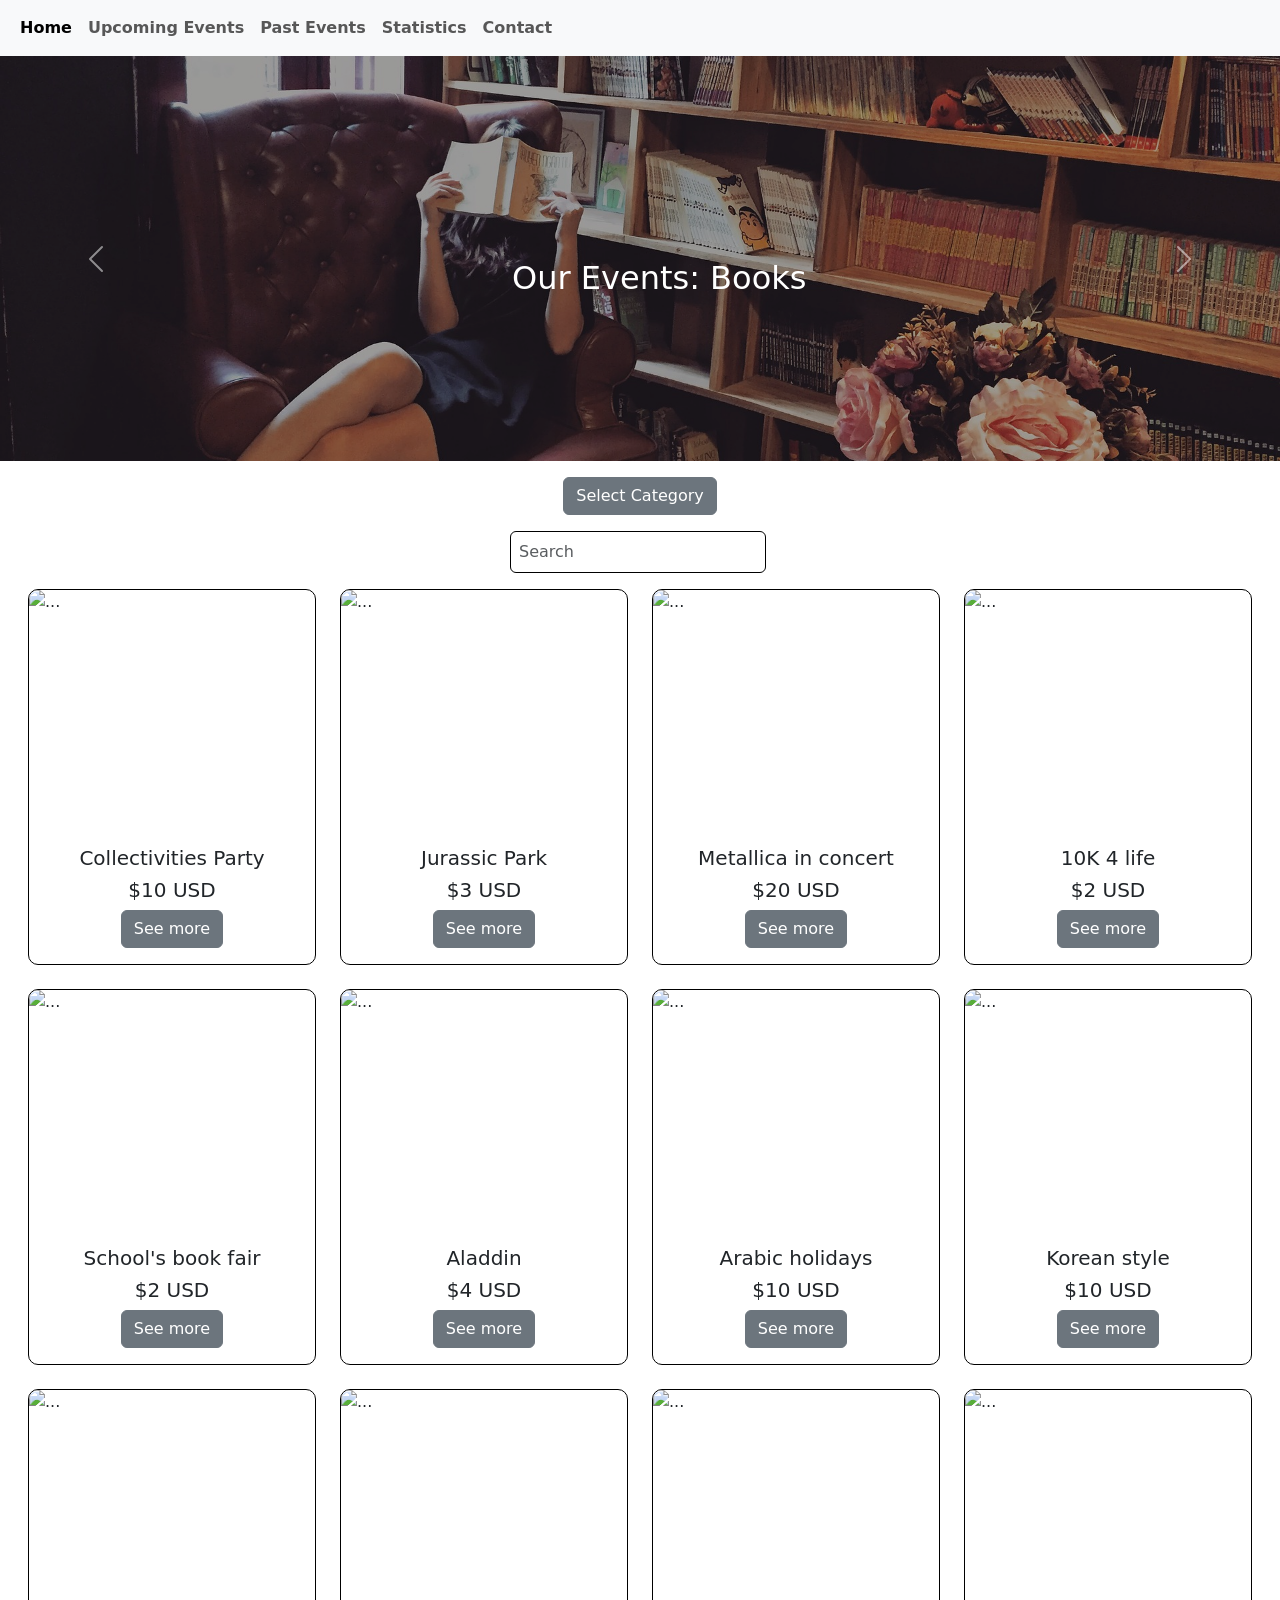
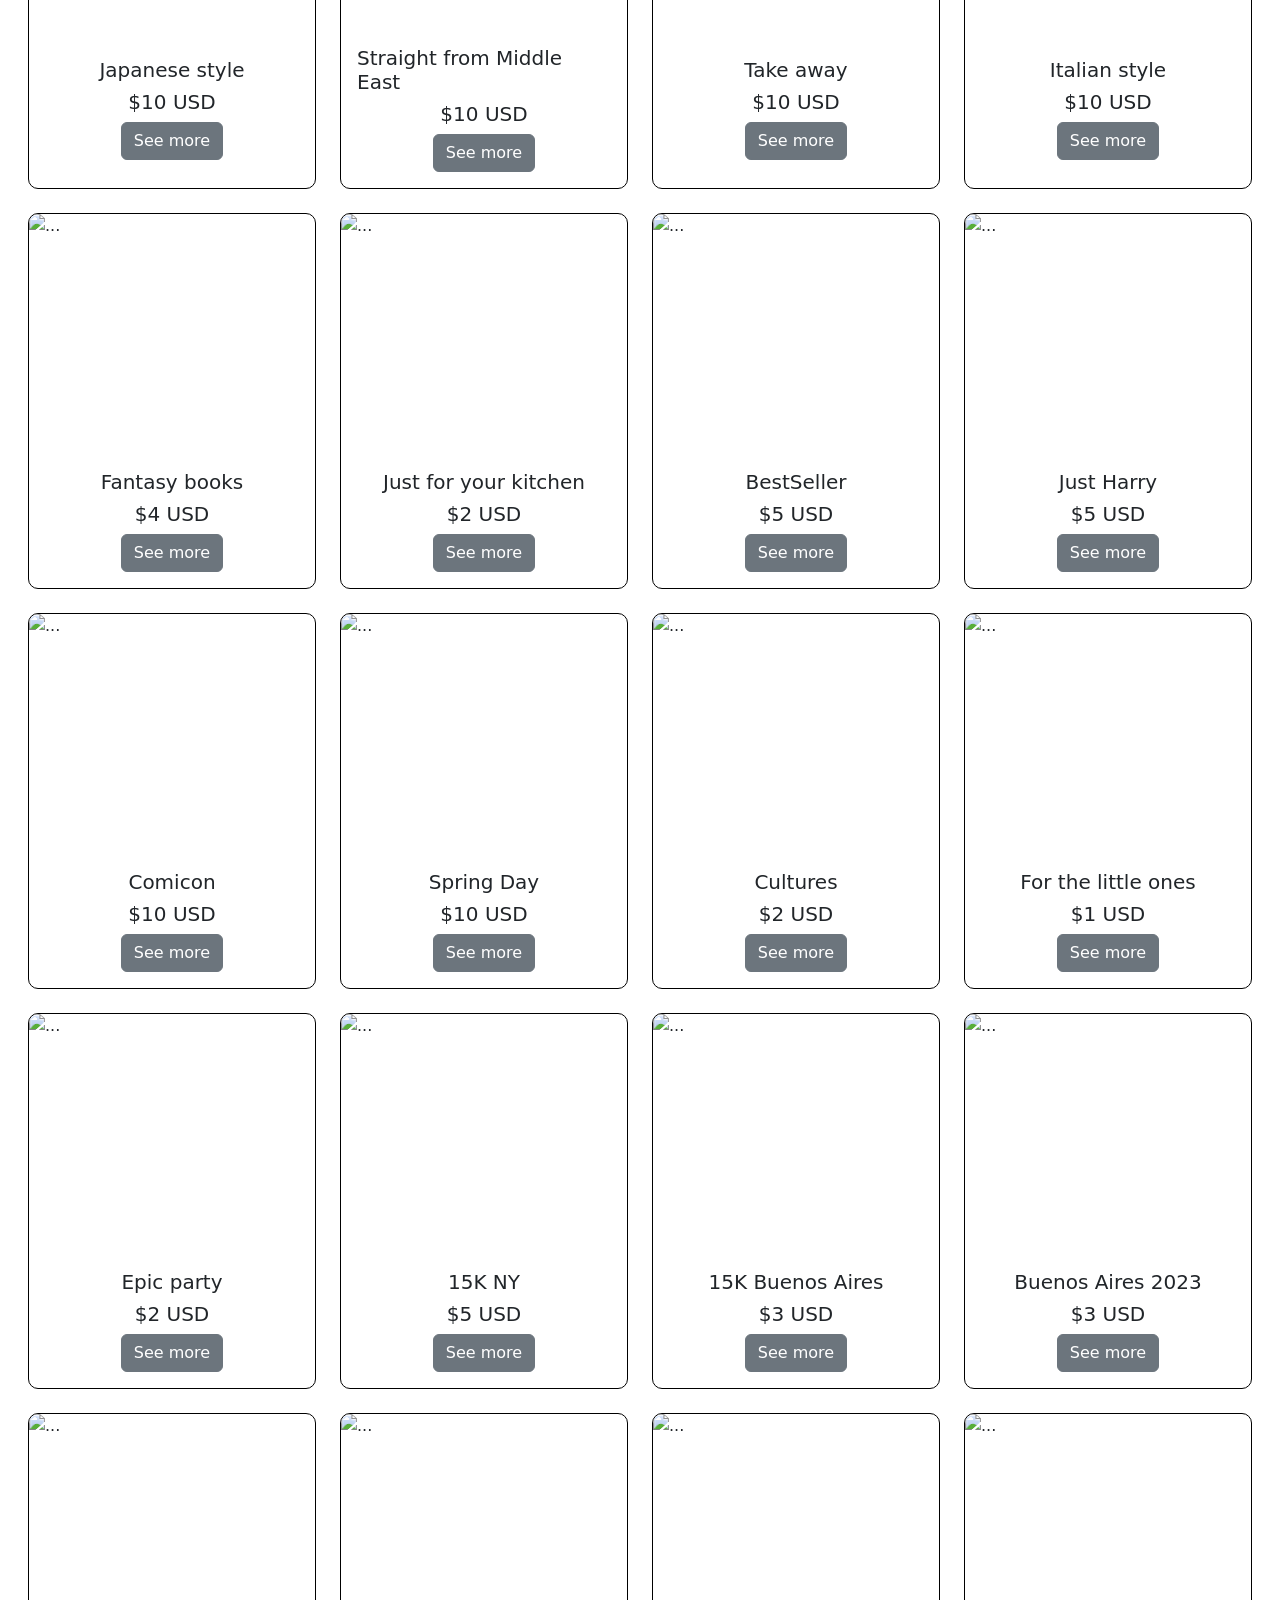
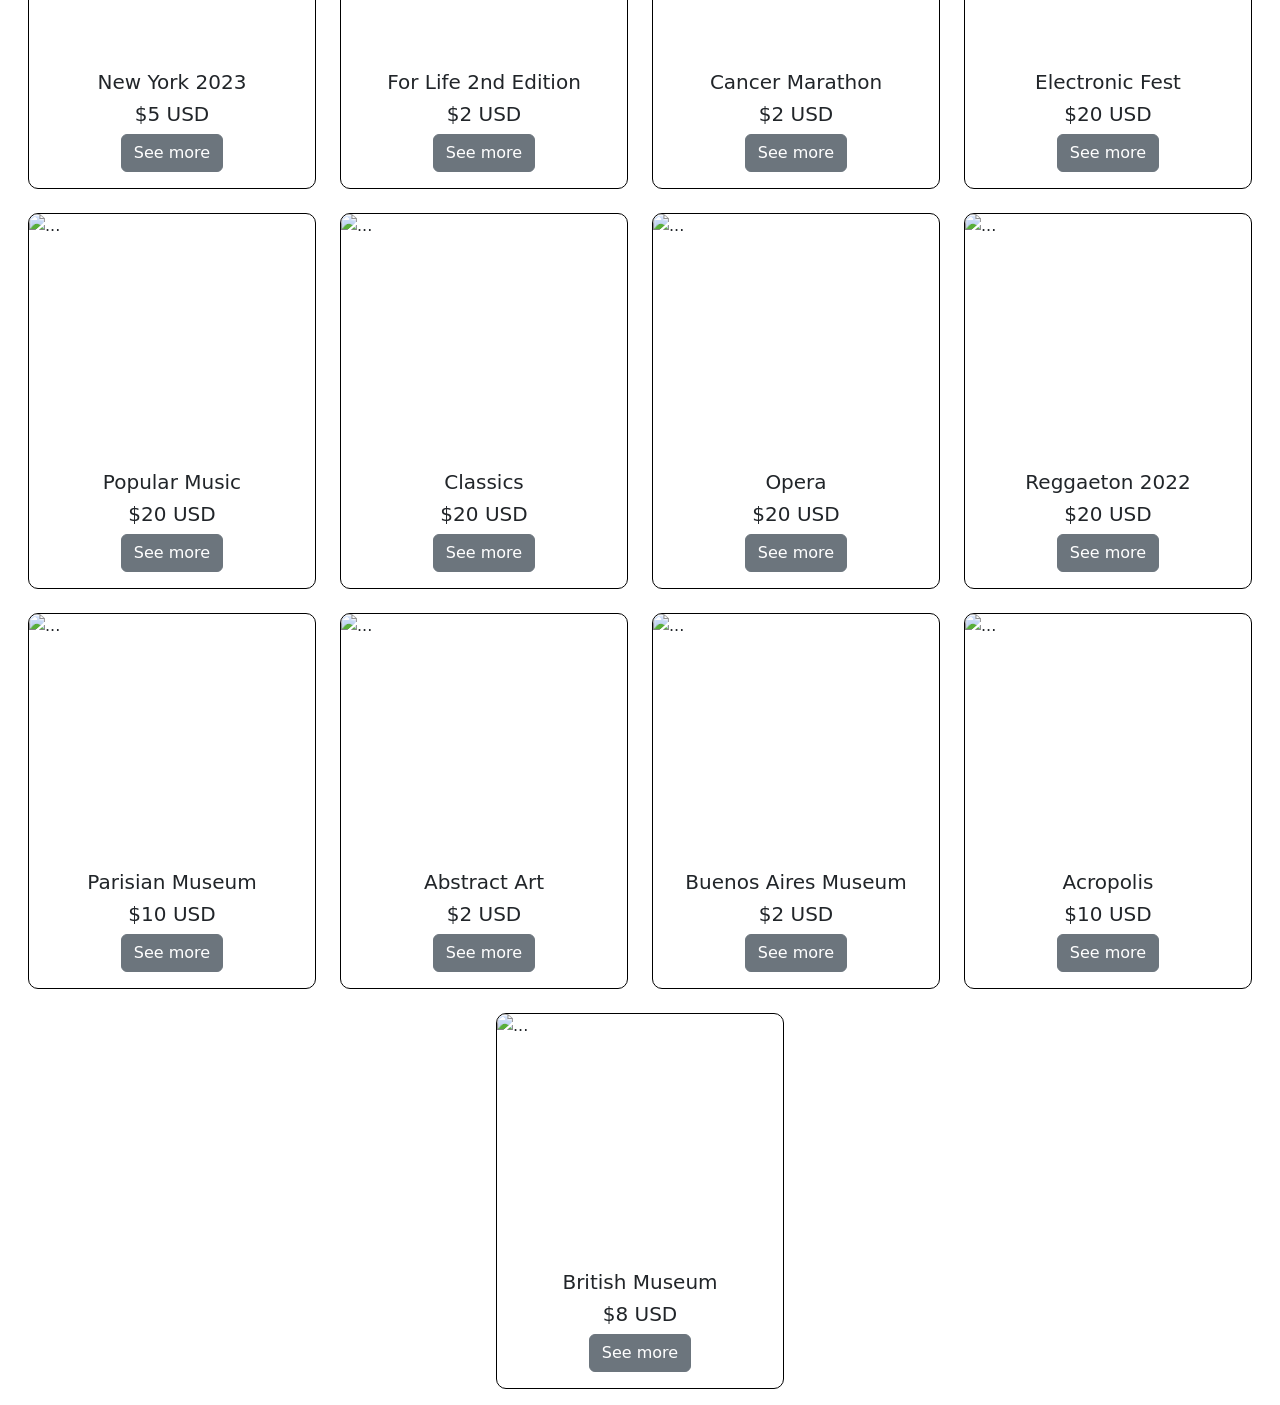
==== index.html @ 4e8b4e69 "amazing nuevo" ====
<!DOCTYPE html>
<html lang="en">
  <head>
    <meta charset="UTF-8" />
    <meta http-equiv="X-UA-Compatible" content="IE=edge" />
    <meta name="viewport" content="width=device-width, initial-scale=1.0" />
    <link
      href="https://cdn.jsdelivr.net/npm/bootstrap@5.3.2/dist/css/bootstrap.min.css"
      rel="stylesheet"
      integrity="sha384-T3c6CoIi6uLrA9TneNEoa7RxnatzjcDSCmG1MXxSR1GAsXEV/Dwwykc2MPK8M2HN"
      crossorigin="anonymous"
    />
    <link rel="shortcut icon" href="./assets/logo.png" type="image/x-icon" />
    <link rel="stylesheet" href="./style.css" />
    <title>Amazing Events</title>
  </head>
  <body>
    <nav class="navbar navbar-expand-lg bg-light">
      <div class="container-fluid">
        <button
          class="navbar-toggler"
          type="button"
          data-bs-toggle="collapse"
          data-bs-target="#navbarNav"
          aria-controls="navbarNav"
          aria-expanded="false"
          aria-label="Toggle navigation"
        >
          <span class="navbar-toggler-icon"></span>
        </button>
        <div class="collapse navbar-collapse" id="navbarNav">
          <ul class="navbar-nav">
            <li class="nav-item">
              <a class="nav-link active fw-bold" aria-current="page" href="#"
                >Home</a
              >
            </li>
            <li class="nav-item">
              <a class="nav-link fw-bold" href="./pages/uncomingEvents.html"
                >Upcoming Events</a
              >
            </li>
            <li class="nav-item">
              <a class="nav-link fw-bold" href="./pages/pastEvents.html"
                >Past Events</a
              >
            </li>
            <li class="nav-item">
              <a class="nav-link fw-bold" href="./pages/stats.html"
                >Statistics</a
              >
            </li>
            <li class="nav-item">
              <a class="nav-link fw-bold" href="./pages/contact.html"
                >Contact</a
              >
            </li>
          </ul>
        </div>
      </div>
    </nav>
    <header>
      <div
        id="carouselExampleInterval"
        class="carousel slide"
        data-bs-ride="carousel"
      >
        <div class="carousel-inner">
          <div class="carousel-item w-100 active" data-bs-interval="3000">
            <h2>Our Events: Books</h2>
            <img src="./assets/books.jpg" class="d-flex w-100" alt="..." />
          </div>
          <div class="carousel-item w-100" data-bs-interval="3000 ">
            <h2>Our Events: Cinemas</h2>
            <img
              src="./assets/cinema.jpg"
              class="d-flex w-100 h-30"
              alt="..."
            />
          </div>
          <div class="carousel-item w-100" data-bs-interval="3000 ">
            <h2>Our Events: Concerts</h2>
            <img src="./assets/concert.jpg" class="d-flex w-100" alt="..." />
          </div>
          <div class="carousel-item w-100" data-bs-interval="3000 ">
            <h2>Our Events: Foods</h2>
            <img src="./assets/food.jpg" class="d-flex w-100" alt="..." />
          </div>
          <div class="carousel-item w-100" data-bs-interval="3000 ">
            <h2>Our Events: Museums</h2>
            <img src="./assets/museum.jpg" class="d-flex w-100" alt="..." />
          </div>
          <div class="carousel-item w-100" data-bs-interval="3000 ">
            <h2>Our Events: Parties</h2>
            <img src="./assets/party.jpg" class="d-flex w-100" alt="..." />
          </div>
          <div class="carousel-item w-100" data-bs-interval="3000 ">
            <h2>Our Events: Racing</h2>
            <img src="./assets/race.jpg" class="d-flex w-100" alt="..." />
          </div>
        </div>
        <button
          class="carousel-control-prev"
          type="button"
          data-bs-target="#carouselExampleInterval"
          data-bs-slide="prev"
        >
          <span class="carousel-control-prev-icon" aria-hidden="true"></span>
          <span class="visually-hidden">Previous</span>
        </button>
        <button
          class="carousel-control-next"
          type="button"
          data-bs-target="#carouselExampleInterval"
          data-bs-slide="next"
        >
          <span class="carousel-control-next-icon" aria-hidden="true"></span>
          <span class="visually-hidden">Next</span>
        </button>
      </div>
    </header>
    <div id="checksInputs" class="d-flex justify-content-center p-3">
      <!-- Button trigger modal -->
      <button
        id="categories"
        type="button"
        class="btn btn-secondary"
        data-bs-toggle="modal"
        data-bs-target="#staticBackdrop"
      >
        Select Category
      </button>

      <!-- Modal -->
    </div>

    <div class="checksFather">
      <div
        class="d-flex justify-content-center align-itmes-center"
        role="search"
      >
        <input
          class="form-control me-1 p-2"
          id="searchInput"
          type="search"
          placeholder="Search"
        />
        <div
          class="modal fade"
          id="staticBackdrop"
          data-bs-backdrop="static"
          data-bs-keyboard="false"
          tabindex="-1"
          aria-labelledby="staticBackdropLabel"
          aria-hidden="true"
        >
          <div class="modal-dialog">
            <div class="modal-content">
              <div class="modal-header">
                <h1 class="modal-title fs-3" id="staticBackdropLabel">
                  Category
                </h1>
              </div>
              <div class="modal-body d-flex flex-wrap" id="modal-body"></div>
              <div class="modal-footer">
                <button
                  type="button"
                  class="btn btn-secondary"
                  data-bs-dismiss="modal"
                >
                  Cerrar
                </button>
              </div>
            </div>
          </div>
        </div>
      </div>
    </div>
    <div
      id="cards"
      class="m-3 d-flex flex-wrap justify-content-center gap-4"
    ></div>

    <button
      type="button"
      class="btn btn-secondary btn-fixed"
      onclick="topFunction()"
      id="myBtn"
    >
      Up
    </button>

    <script
      src="https://cdn.jsdelivr.net/npm/bootstrap@5.3.2/dist/js/bootstrap.bundle.min.js"
      integrity="sha384-C6RzsynM9kWDrMNeT87bh95OGNyZPhcTNXj1NW7RuBCsyN/o0jlpcV8Qyq46cDfL"
      crossorigin="anonymous"
    ></script>
    <script src="./dataNew.js"></script>
    <script src="./index.js"></script>
  </body>
</html>
---- style.css ----
header {
  height: 45vh;
  display: flex;
  justify-content: center;
  align-items: center;
}

main {
  min-height: 30vh;
}
.form-control {
  border: 1px solid black;
}
.card {
  border-radius: 10px;
  border: 1px solid black;
  transition: all 0.5s ease;
}

.card:hover {
  transform: rotate(1.5deg);
  background-color: rgb(0, 0, 0);
  color: white;
}
.card-detail {
  min-height: 80vh;
  border-radius: 10px;
  border: 1px solid black;
  transition: all 0.5s ease;
}
.card-detail:hover {
  background-color: rgb(244, 244, 244);
  color: black;
}
.contact {
  min-height: 50vh;
  min-width: 50%;
}
.btn:hover {
  background-color: white;
  color: black;
}

.card-img-top {
  width: 100%;
  height: 15rem;
  object-fit: cover;
  border-radius: 10px;
}
.form-control {
  width: 20%;
}

.material-checkbox {
  padding: 0.5rem;
}

.btn-fixed {
  position: fixed;
  bottom: 10px;
  left: 10px;
}

.carousel-item img {
  height: 45vh;
  object-fit: cover !important;
  filter: brightness(65%);
}

#carouselExampleInterval {
  width: 100% !important;
}

.carousel-item {
  position: relative;
}
.carousel-item h2 {
  position: absolute;
  top: 50%;
  left: 40%;
  z-index: 3;
  color: white;
  text-align: center;
}
.sectiondelstats {
  display: flex;
  justify-content: center;
}

table {
  margin-top: 1.5rem;
  border: 1px solid black !important;
  border-radius: 10px;
}
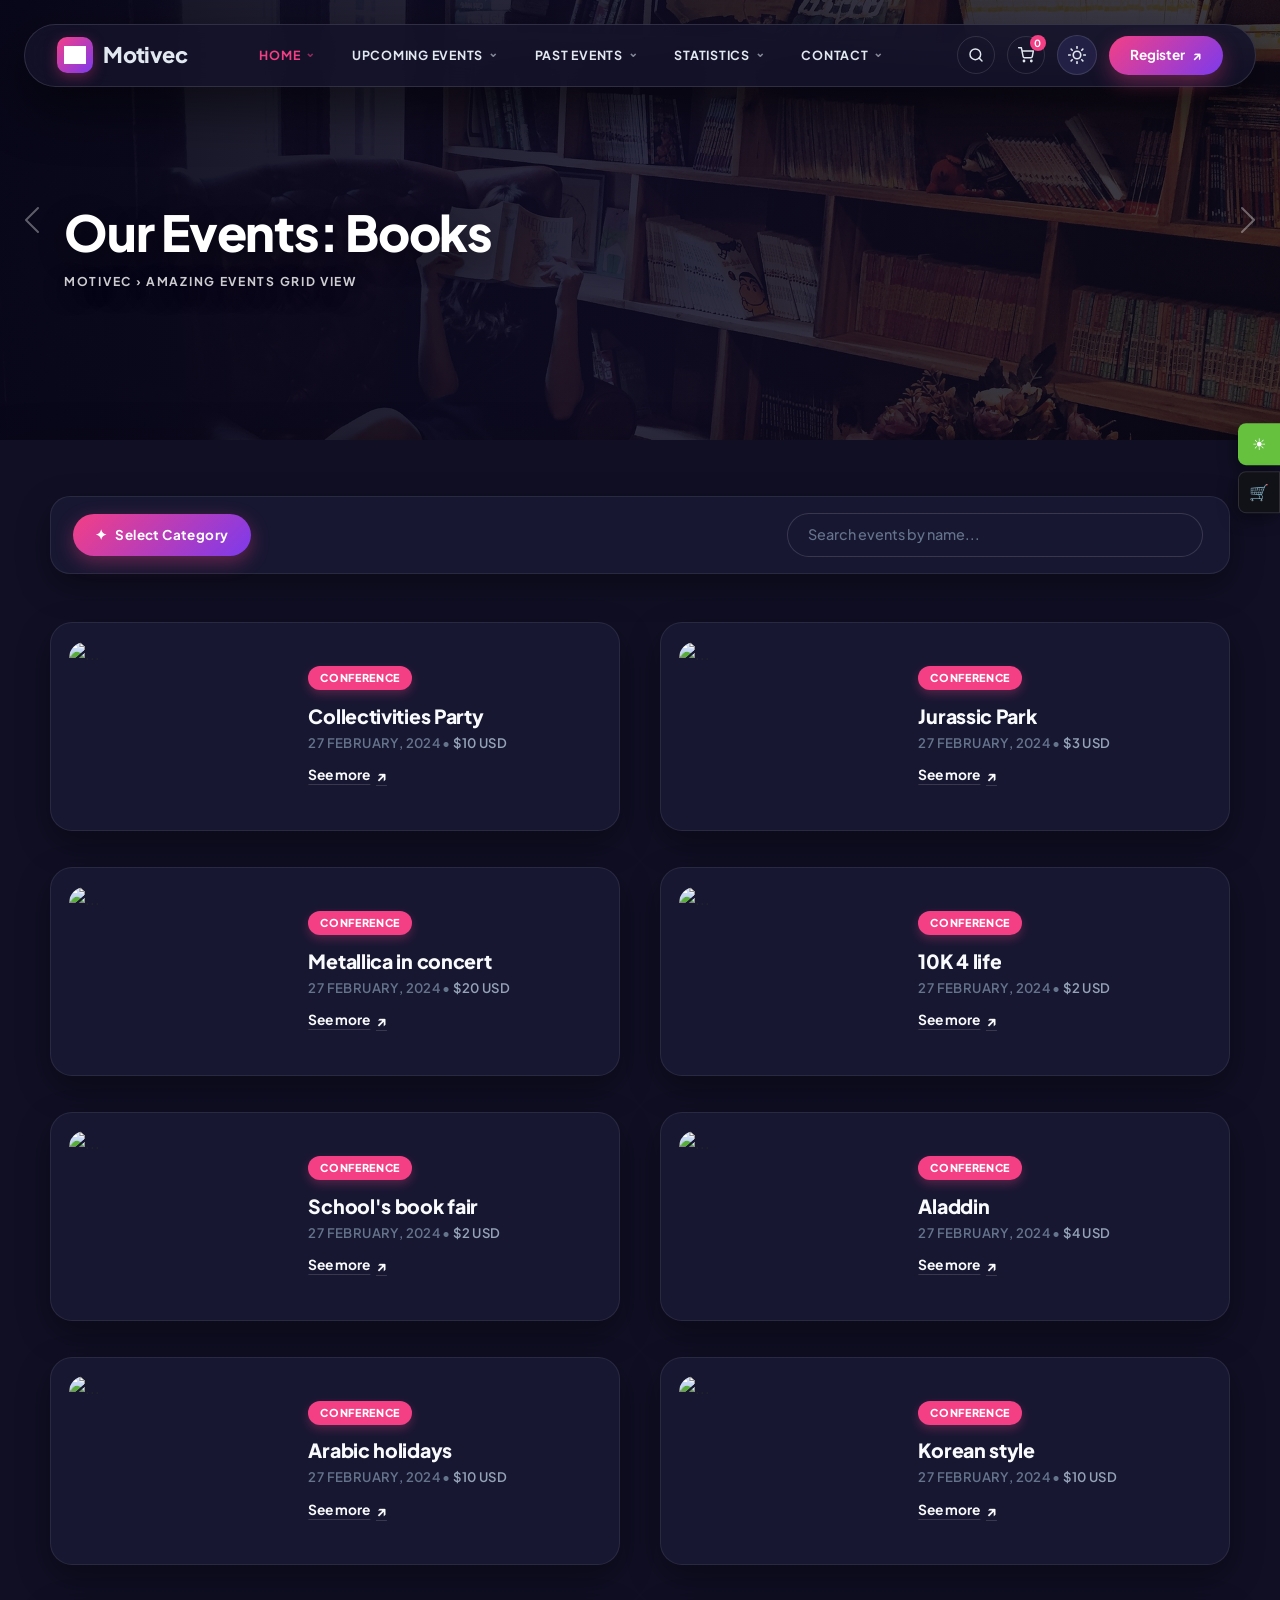
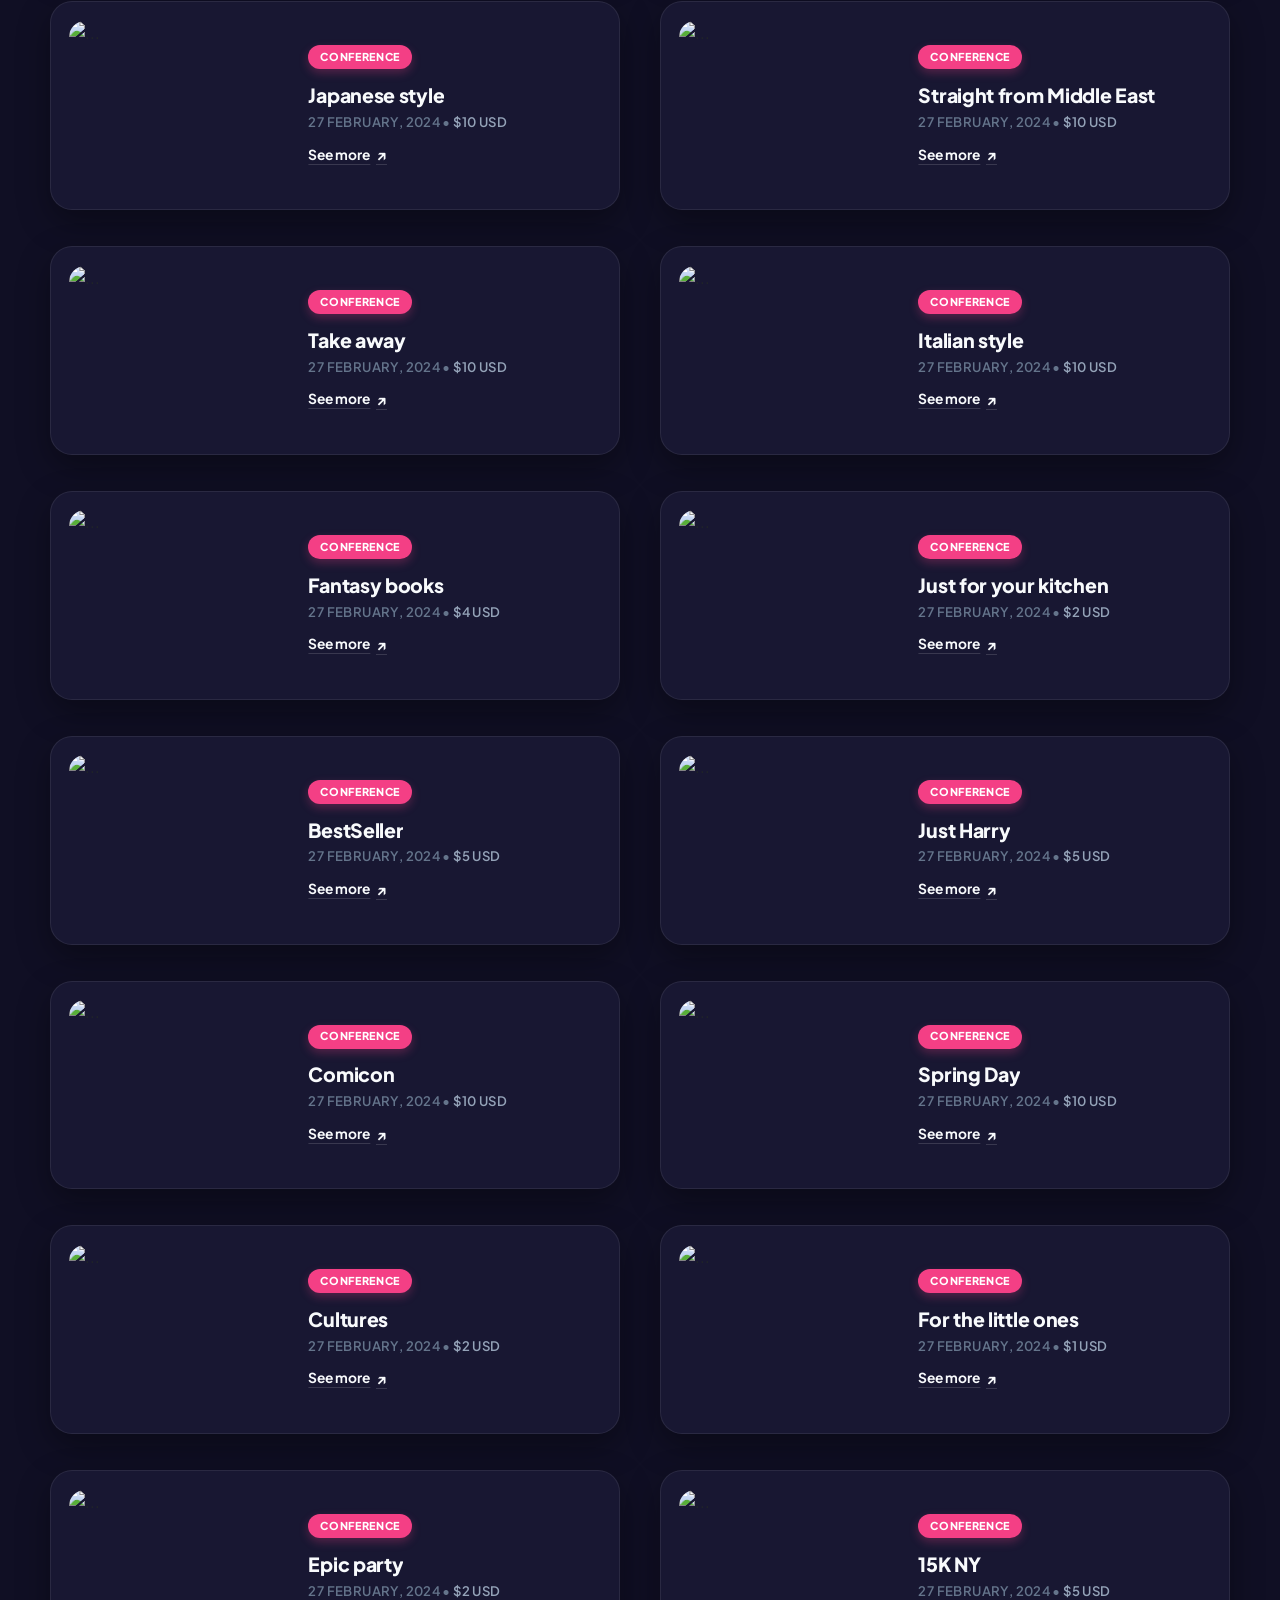
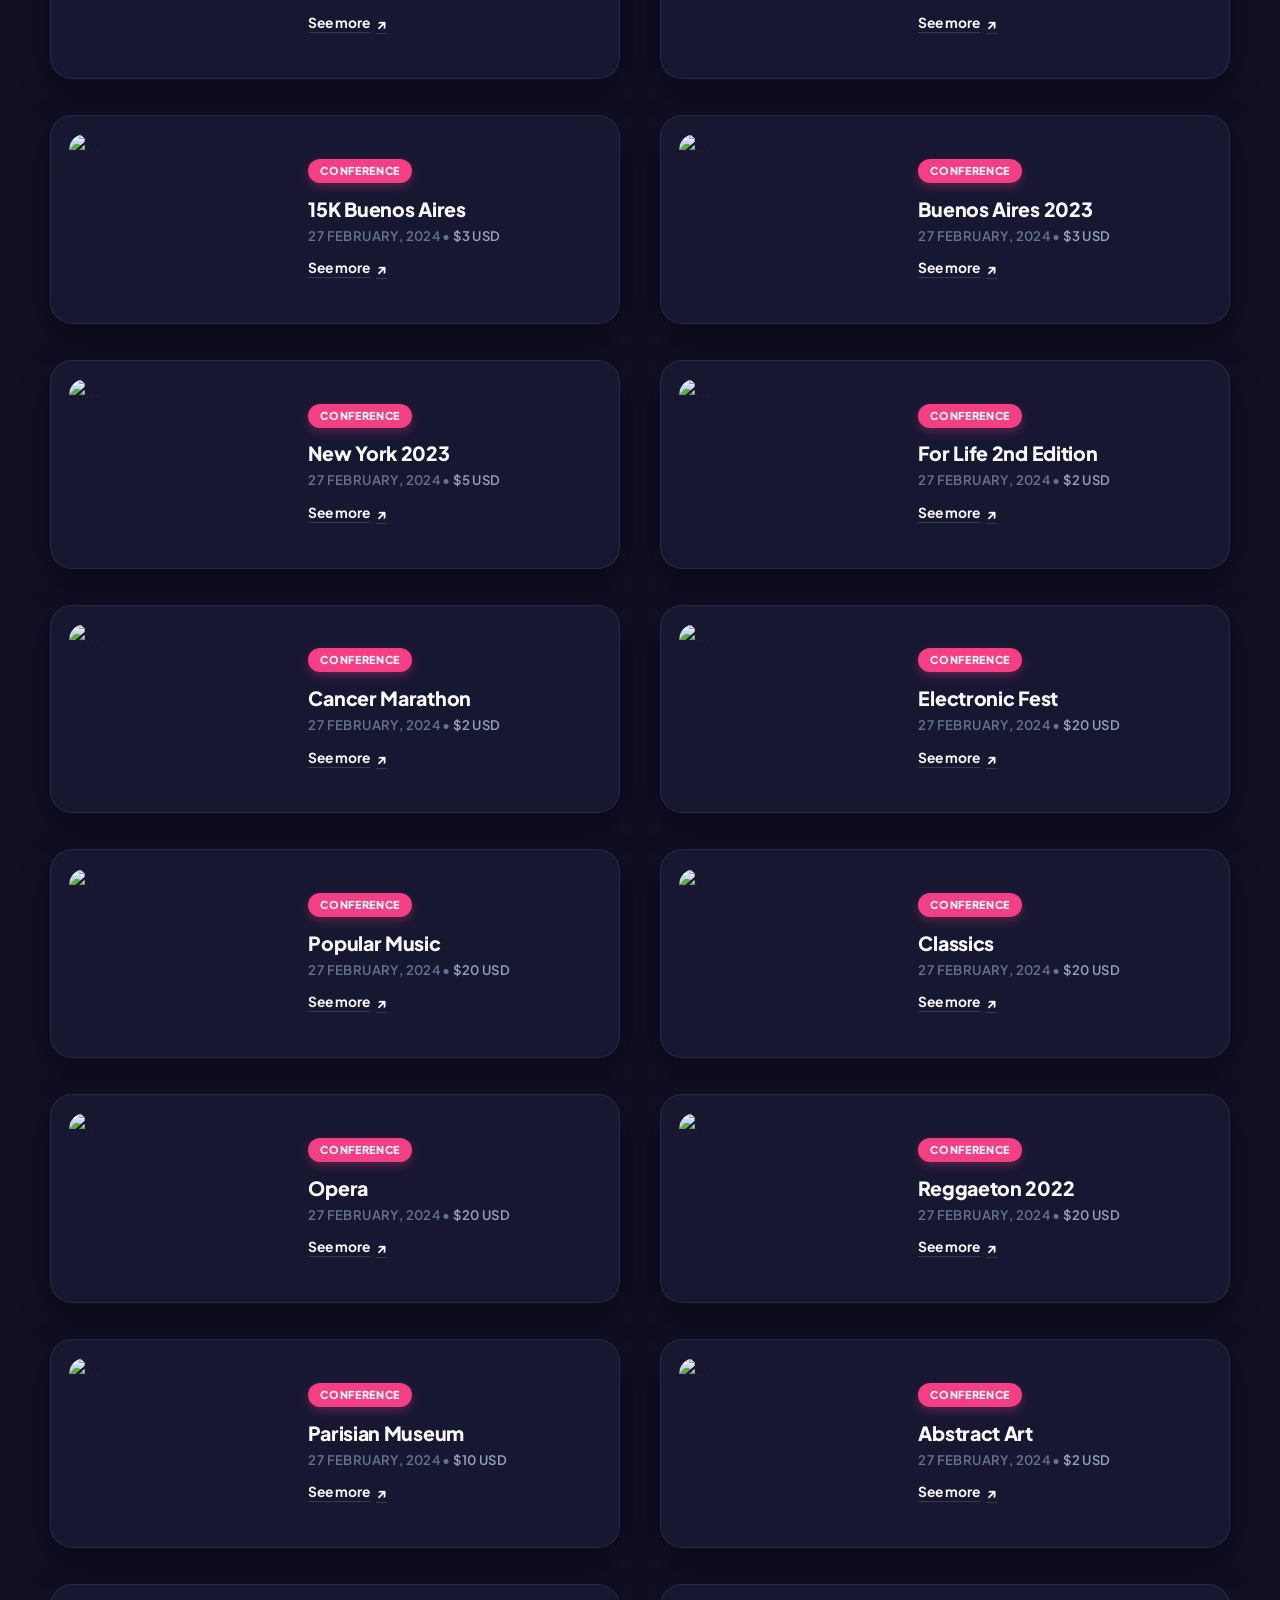
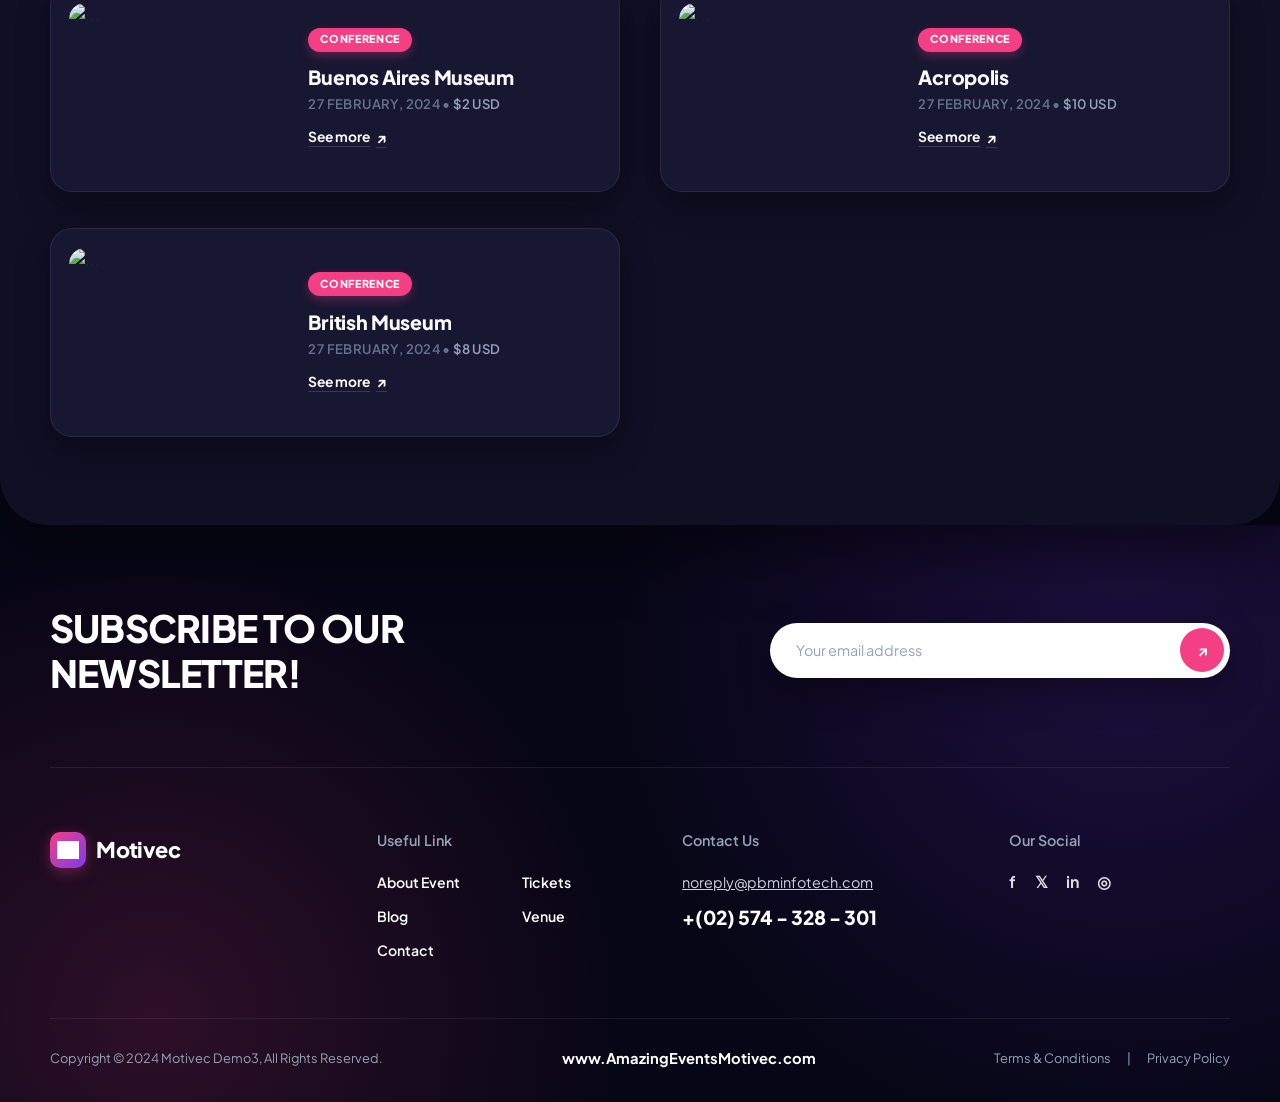
==== commit 0b1d9529: "rework visual" ====
--- a/index.html
+++ b/index.html
@@ -1,9 +1,15 @@
 <!DOCTYPE html>
-<html lang="en">
+<html lang="en" data-theme="dark">
   <head>
     <meta charset="UTF-8" />
     <meta http-equiv="X-UA-Compatible" content="IE=edge" />
     <meta name="viewport" content="width=device-width, initial-scale=1.0" />
+    <script>
+      (function () {
+        const savedTheme = localStorage.getItem("motivec-theme") || "dark";
+        document.documentElement.setAttribute("data-theme", savedTheme);
+      })();
+    </script>
     <link
       href="https://cdn.jsdelivr.net/npm/bootstrap@5.3.2/dist/css/bootstrap.min.css"
       rel="stylesheet"
@@ -12,11 +18,19 @@
     />
     <link rel="shortcut icon" href="./assets/logo.png" type="image/x-icon" />
     <link rel="stylesheet" href="./style.css" />
-    <title>Amazing Events</title>
+    <title>Amazing Events — Motivec Grid View</title>
   </head>
   <body>
-    <nav class="navbar navbar-expand-lg bg-light">
-      <div class="container-fluid">
+    <!-- Floating Pill Navbar (Motivec Design) -->
+    <nav class="navbar navbar-expand-lg motivec-navbar">
+      <div class="container-fluid px-2">
+        <a class="motivec-brand" href="./index.html">
+          <span class="motivec-brand-icon">
+            <img src="./assets/logo.png" alt="Logo" />
+          </span>
+          <span>Motivec</span>
+        </a>
+
         <button
           class="navbar-toggler"
           type="button"
@@ -28,7 +42,11 @@
         >
           <span class="navbar-toggler-icon"></span>
         </button>
-        <div class="collapse navbar-collapse" id="navbarNav">
+
+        <div
+          class="collapse navbar-collapse justify-content-center"
+          id="navbarNav"
+        >
           <ul class="navbar-nav">
             <li class="nav-item">
               <a class="nav-link active fw-bold" aria-current="page" href="#"
@@ -57,8 +75,68 @@
             </li>
           </ul>
         </div>
+
+        <div class="motivec-nav-actions d-none d-lg-flex">
+          <button
+            type="button"
+            class="motivec-icon-btn"
+            aria-label="Focus search"
+            onclick="document.getElementById('searchInput')?.focus()"
+          >
+            <svg width="16" height="16" viewBox="0 0 24 24" fill="none" stroke="currentColor" stroke-width="2.2" stroke-linecap="round" stroke-linejoin="round">
+              <circle cx="11" cy="11" r="8"></circle>
+              <line x1="21" y1="21" x2="16.65" y2="16.65"></line>
+            </svg>
+          </button>
+
+          <button
+            type="button"
+            class="motivec-icon-btn"
+            aria-label="Saved events"
+          >
+            <svg width="16" height="16" viewBox="0 0 24 24" fill="none" stroke="currentColor" stroke-width="2.2" stroke-linecap="round" stroke-linejoin="round">
+              <circle cx="9" cy="21" r="1"></circle>
+              <circle cx="20" cy="21" r="1"></circle>
+              <path d="M1 1h4l2.68 13.39a2 2 0 0 0 2 1.61h9.72a2 2 0 0 0 2-1.61L23 6H6"></path>
+            </svg>
+            <span class="motivec-badge-dot">0</span>
+          </button>
+
+          <!-- Theme Selector Toggle (Dark / Light Mode) -->
+          <button
+            type="button"
+            id="themeToggleBtn"
+            class="theme-toggle-btn"
+            aria-label="Toggle dark and light theme"
+            title="Switch Theme (Dark / Light)"
+          >
+            <!-- Sun Icon (shown in Dark Mode to switch to Light) -->
+            <svg class="sun-icon" width="18" height="18" viewBox="0 0 24 24" fill="none" stroke="currentColor" stroke-width="2.2" stroke-linecap="round" stroke-linejoin="round">
+              <circle cx="12" cy="12" r="5"></circle>
+              <line x1="12" y1="1" x2="12" y2="3"></line>
+              <line x1="12" y1="21" x2="12" y2="23"></line>
+              <line x1="4.22" y1="4.22" x2="5.64" y2="5.64"></line>
+              <line x1="18.36" y1="18.36" x2="19.78" y2="19.78"></line>
+              <line x1="1" y1="12" x2="3" y2="12"></line>
+              <line x1="21" y1="12" x2="23" y2="12"></line>
+              <line x1="4.22" y1="19.78" x2="5.64" y2="18.36"></line>
+              <line x1="18.36" y1="5.64" x2="19.78" y2="4.22"></line>
+            </svg>
+            <!-- Moon Icon (shown in Light Mode to switch to Dark) -->
+            <svg class="moon-icon" width="17" height="17" viewBox="0 0 24 24" fill="none" stroke="currentColor" stroke-width="2.2" stroke-linecap="round" stroke-linejoin="round">
+              <path d="M21 12.79A9 9 0 1 1 11.21 3 7 7 0 0 0 21 12.79z"></path>
+            </svg>
+          </button>
+
+          <a href="./pages/contact.html" class="btn-motivec-cta">
+            <span>Register</span>
+            <span>↗</span>
+          </a>
+        </div>
       </div>
     </nav>
+
+    <!-- Hero Banner / Carousel -->
     <header>
       <div
         id="carouselExampleInterval"
@@ -119,67 +197,175 @@
         </button>
       </div>
     </header>
-    <div id="checksInputs" class="d-flex justify-content-center p-3">
-      <!-- Button trigger modal -->
-      <button
-        id="categories"
-        type="button"
-        class="btn btn-secondary"
+
+    <!-- Main Rounded Content Sheet -->
+    <main class="motivec-main-sheet">
+      <div class="motivec-container">
+        <!-- Filter & Search Bar -->
+        <div class="motivec-toolbar">
+          <div id="checksInputs" class="d-flex justify-content-center">
+            <!-- Button trigger modal -->
+            <button
+              id="categories"
+              type="button"
+              class="btn btn-secondary"
+              data-bs-toggle="modal"
+              data-bs-target="#staticBackdrop"
+            >
+              Select Category
+            </button>
+          </div>
+
+          <div class="checksFather">
+            <div
+              class="d-flex justify-content-center align-itmes-center"
+              role="search"
+            >
+              <input
+                class="form-control me-1 p-2"
+                id="searchInput"
+                type="search"
+                placeholder="Search events by name..."
+              />
+            </div>
+          </div>
+        </div>
+
+        <!-- 2-Column Horizontal Cards Grid -->
+        <div
+          id="cards"
+          class="m-3 d-flex flex-wrap justify-content-center gap-4"
+        ></div>
+      </div>
+    </main>
+
+    <!-- Category Filter Modal (placed at body level for proper z-index interaction) -->
+    <div
+      class="modal fade"
+      id="staticBackdrop"
+      data-bs-backdrop="static"
+      data-bs-keyboard="false"
+      tabindex="-1"
+      aria-labelledby="staticBackdropLabel"
+      aria-hidden="true"
+    >
+      <div class="modal-dialog modal-dialog-centered">
+        <div class="modal-content">
+          <div class="modal-header">
+            <h1 class="modal-title fs-4 fw-bold" id="staticBackdropLabel">
+              Filter by Category
+            </h1>
+          </div>
+          <div class="modal-body d-flex flex-wrap" id="modal-body"></div>
+          <div class="modal-footer">
+            <button
+              type="button"
+              class="btn btn-motivec-cta"
+              data-bs-dismiss="modal"
+            >
+              Cerrar
+            </button>
+          </div>
+        </div>
+      </div>
+    </div>
+
+    <!-- Motivec Newsletter & Footer -->
+    <footer class="motivec-footer">
+      <div class="motivec-footer-container">
+        <div class="motivec-newsletter">
+          <h3>SUBSCRIBE TO OUR NEWSLETTER!</h3>
+          <form
+            class="motivec-newsletter-form"
+            onsubmit="event.preventDefault();"
+          >
+            <input
+              type="email"
+              placeholder="Your email address"
+              aria-label="Your email address"
+            />
+            <button
+              type="submit"
+              class="motivec-newsletter-submit"
+              aria-label="Subscribe"
+            >
+              ↗
+            </button>
+          </form>
+        </div>
+
+        <div class="motivec-footer-grid">
+          <div class="motivec-footer-col">
+            <a class="motivec-brand text-white" href="./index.html">
+              <span class="motivec-brand-icon">
+                <img src="./assets/logo.png" alt="Logo" />
+              </span>
+              <span class="text-white">Motivec</span>
+            </a>
+          </div>
+
+          <div class="motivec-footer-col">
+            <h6>Useful Link</h6>
+            <ul class="motivec-footer-links">
+              <li><a href="./index.html">About Event</a></li>
+              <li><a href="./pages/uncomingEvents.html">Tickets</a></li>
+              <li><a href="./pages/pastEvents.html">Blog</a></li>
+              <li><a href="./pages/stats.html">Venue</a></li>
+              <li><a href="./pages/contact.html">Contact</a></li>
+            </ul>
+          </div>
+
+          <div class="motivec-footer-col">
+            <h6>Contact Us</h6>
+            <a
+              href="mailto:noreply@pbminfotech.com"
+              class="motivec-contact-mail"
+              >noreply@pbminfotech.com</a
+            >
+            <p class="motivec-contact-phone">+(02) 574 - 328 - 301</p>
+          </div>
+
+          <div class="motivec-footer-col">
+            <h6>Our Social</h6>
+            <div class="motivec-socials">
+              <a href="#" aria-label="Facebook">f</a>
+              <a href="#" aria-label="X">𝕏</a>
+              <a href="#" aria-label="LinkedIn">in</a>
+              <a href="#" aria-label="Instagram">◎</a>
+            </div>
+          </div>
+        </div>
+
+        <div class="motivec-footer-bottom">
+          <span>Copyright © 2024 Motivec Demo3, All Rights Reserved.</span>
+          <strong>www.AmazingEventsMotivec.com</strong>
+          <div class="motivec-footer-legal">
+            <a href="#">Terms &amp; Conditions</a>
+            <span>|</span>
+            <a href="#">Privacy Policy</a>
+          </div>
+        </div>
+      </div>
+    </footer>
+
+    <!-- Floating Side Action Dock (from reference) -->
+    <div class="motivec-side-dock d-none d-md-flex">
+      <div
+        class="motivec-dock-item dock-green"
+        title="Toggle Theme"
+        onclick="document.getElementById('themeToggleBtn')?.click()"
+      >
+        ☀
+      </div>
+      <div
+        class="motivec-dock-item dock-dark"
+        title="Filter Categories"
         data-bs-toggle="modal"
         data-bs-target="#staticBackdrop"
       >
-        Select Category
-      </button>
-
-      <!-- Modal -->
+        🛒
+      </div>
     </div>
-
-    <div class="checksFather">
-      <div
-        class="d-flex justify-content-center align-itmes-center"
-        role="search"
-      >
-        <input
-          class="form-control me-1 p-2"
-          id="searchInput"
-          type="search"
-          placeholder="Search"
-        />
-        <div
-          class="modal fade"
-          id="staticBackdrop"
-          data-bs-backdrop="static"
-          data-bs-keyboard="false"
-          tabindex="-1"
-          aria-labelledby="staticBackdropLabel"
-          aria-hidden="true"
-        >
-          <div class="modal-dialog">
-            <div class="modal-content">
-              <div class="modal-header">
-                <h1 class="modal-title fs-3" id="staticBackdropLabel">
-                  Category
-                </h1>
-              </div>
-              <div class="modal-body d-flex flex-wrap" id="modal-body"></div>
-              <div class="modal-footer">
-                <button
-                  type="button"
-                  class="btn btn-secondary"
-                  data-bs-dismiss="modal"
-                >
-                  Cerrar
-                </button>
-              </div>
-            </div>
-          </div>
-        </div>
-      </div>
-    </div>
-    <div
-      id="cards"
-      class="m-3 d-flex flex-wrap justify-content-center gap-4"
-    ></div>
 
     <button
       type="button"
@@ -197,5 +383,18 @@
     ></script>
     <script src="./dataNew.js"></script>
     <script src="./index.js"></script>
+    <script>
+      (function () {
+        const toggleBtn = document.getElementById("themeToggleBtn");
+        if (!toggleBtn) return;
+        toggleBtn.addEventListener("click", function () {
+          const root = document.documentElement;
+          const current = root.getAttribute("data-theme") || "dark";
+          const next = current === "dark" ? "light" : "dark";
+          root.setAttribute("data-theme", next);
+          localStorage.setItem("motivec-theme", next);
+        });
+      })();
+    </script>
   </body>
 </html>
--- a/style.css
+++ b/style.css
@@ -1,94 +1,1099 @@
+/* ==========================================================================
+   Motivec / Amazing Events - UI/UX Design System (Dark Default & Light Mode)
+   ========================================================================== */
+
+@import url('https://fonts.googleapis.com/css2?family=Plus+Jakarta+Sans:wght@400;500;600;700;800&display=swap');
+
+:root,
+[data-theme="dark"] {
+  --font-family: 'Plus Jakarta Sans', -apple-system, BlinkMacSystemFont, 'Segoe UI', Roboto, sans-serif;
+
+  /* Brand & Accents (from Motivec reference) */
+  --accent-pink: #f43f85;
+  --accent-pink-hover: #e11d74;
+  --accent-purple: #7c3aed;
+  --accent-gradient: linear-gradient(135deg, #f43f85 0%, #7c3aed 100%);
+  --accent-glow: rgba(244, 63, 133, 0.35);
+
+  /* Dark Theme (Default) Surfaces */
+  --bg-outer: #070616;
+  --bg-hero-overlay: linear-gradient(90deg, rgba(8, 7, 26, 0.92) 0%, rgba(13, 11, 38, 0.72) 50%, rgba(8, 7, 26, 0.55) 100%);
+  --bg-navbar-pill: rgba(20, 19, 42, 0.88);
+  --border-navbar-pill: rgba(255, 255, 255, 0.12);
+  --shadow-navbar: 0 20px 50px rgba(0, 0, 0, 0.55);
+
+  /* Main Content Sheet (Rounded Bottom Section) */
+  --bg-main-sheet: #100f24;
+  --bg-surface-card: #181732;
+  --bg-surface-card-hover: #1f1e3f;
+  --bg-surface-elevated: #222044;
+  --border-card: rgba(255, 255, 255, 0.08);
+  --border-card-hover: rgba(244, 63, 133, 0.45);
+  --shadow-card: 0 12px 32px rgba(0, 0, 0, 0.35);
+  --shadow-card-hover: 0 18px 42px rgba(0, 0, 0, 0.5), 0 0 25px rgba(244, 63, 133, 0.12);
+
+  /* Text Colors */
+  --text-primary: #f8fafc;
+  --text-secondary: #94a3b8;
+  --text-muted: #64748b;
+  --text-nav: #e2e8f0;
+  --text-on-accent: #ffffff;
+
+  /* Form & Controls */
+  --bg-input: #181732;
+  --border-input: rgba(255, 255, 255, 0.14);
+  --text-input: #f8fafc;
+  --placeholder-input: #64748b;
+
+  /* Footer & Newsletter (Deep Navy/Indigo) */
+  --bg-footer: #070616;
+  --bg-newsletter-input: #15142e;
+  --text-footer: #ffffff;
+  --text-footer-muted: #94a3b8;
+  --border-footer: rgba(255, 255, 255, 0.08);
+}
+
+[data-theme="light"] {
+  /* Light Theme Surfaces (Matching Reference Image High-Contrast Sheet) */
+  --bg-outer: #0c0926;
+  --bg-hero-overlay: linear-gradient(90deg, rgba(10, 8, 32, 0.88) 0%, rgba(16, 12, 48, 0.65) 55%, rgba(10, 8, 32, 0.45) 100%);
+  --bg-navbar-pill: #ffffff;
+  --border-navbar-pill: rgba(15, 23, 42, 0.08);
+  --shadow-navbar: 0 15px 40px rgba(0, 0, 0, 0.28);
+
+  /* Main Content Sheet */
+  --bg-main-sheet: #f7f7f9;
+  --bg-surface-card: #ffffff;
+  --bg-surface-card-hover: #ffffff;
+  --bg-surface-elevated: #f1f5f9;
+  --border-card: rgba(15, 23, 42, 0.07);
+  --border-card-hover: rgba(244, 63, 133, 0.45);
+  --shadow-card: 0 10px 28px rgba(15, 23, 42, 0.06);
+  --shadow-card-hover: 0 18px 38px rgba(15, 23, 42, 0.12);
+
+  /* Text Colors */
+  --text-primary: #111827;
+  --text-secondary: #6b7280;
+  --text-muted: #9ca3af;
+  --text-nav: #1e293b;
+  --text-on-accent: #ffffff;
+
+  /* Form & Controls */
+  --bg-input: #ffffff;
+  --border-input: #e2e8f0;
+  --text-input: #0f172a;
+  --placeholder-input: #94a3b8;
+
+  /* Footer & Newsletter */
+  --bg-footer: #0b0824;
+  --bg-newsletter-input: #ffffff;
+  --text-footer: #ffffff;
+  --text-footer-muted: #94a3b8;
+  --border-footer: rgba(255, 255, 255, 0.1);
+}
+
+/* ==========================================================================
+   Base Reset & Global Typography
+   ========================================================================== */
+* {
+  box-sizing: border-box;
+}
+
+html {
+  scroll-behavior: smooth;
+}
+
+body {
+  font-family: var(--font-family);
+  background-color: var(--bg-outer);
+  color: var(--text-primary);
+  margin: 0;
+  padding: 0;
+  overflow-x: hidden;
+  transition: background-color 0.35s ease, color 0.35s ease;
+}
+
+/* ==========================================================================
+   Floating Pill Navbar (Motivec Style)
+   ========================================================================== */
+.navbar.motivec-navbar {
+  position: absolute;
+  top: 1.5rem;
+  left: 50%;
+  transform: translateX(-50%);
+  width: calc(100% - 3rem);
+  max-width: 1260px;
+  z-index: 1030;
+  background: var(--bg-navbar-pill) !important;
+  backdrop-filter: blur(16px);
+  -webkit-backdrop-filter: blur(16px);
+  border: 1px solid var(--border-navbar-pill);
+  border-radius: 999px;
+  padding: 0.65rem 1.5rem;
+  box-shadow: var(--shadow-navbar);
+  transition: all 0.35s ease;
+}
+
+.motivec-brand {
+  display: inline-flex;
+  align-items: center;
+  gap: 0.65rem;
+  text-decoration: none;
+  font-weight: 800;
+  font-size: 1.35rem;
+  letter-spacing: -0.03em;
+  color: var(--text-nav) !important;
+}
+
+.motivec-brand-icon {
+  width: 36px;
+  height: 36px;
+  border-radius: 10px;
+  background: var(--accent-gradient);
+  display: inline-flex;
+  align-items: center;
+  justify-content: center;
+  color: #fff;
+  box-shadow: 0 4px 14px var(--accent-glow);
+}
+
+.motivec-brand-icon img {
+  width: 22px;
+  height: 22px;
+  object-fit: contain;
+  filter: brightness(0) invert(1);
+}
+
+.motivec-navbar .navbar-nav {
+  gap: 0.35rem;
+}
+
+.motivec-navbar .nav-link {
+  color: var(--text-nav) !important;
+  font-size: 0.78rem;
+  font-weight: 700;
+  text-transform: uppercase;
+  letter-spacing: 0.06em;
+  padding: 0.55rem 0.95rem !important;
+  border-radius: 999px;
+  transition: color 0.25s ease, background-color 0.25s ease;
+  display: inline-flex;
+  align-items: center;
+  gap: 0.3rem;
+}
+
+.motivec-navbar .nav-link::after {
+  content: "⌄";
+  font-size: 0.75rem;
+  opacity: 0.55;
+  transform: translateY(-2px);
+}
+
+.motivec-navbar .nav-link:hover,
+.motivec-navbar .nav-link.active {
+  color: var(--accent-pink) !important;
+}
+
+/* Navbar Right Actions */
+.motivec-nav-actions {
+  display: flex;
+  align-items: center;
+  gap: 0.75rem;
+}
+
+.motivec-icon-btn {
+  width: 38px;
+  height: 38px;
+  border-radius: 50%;
+  border: 1px solid var(--border-navbar-pill);
+  background: transparent;
+  color: var(--text-nav);
+  display: inline-flex;
+  align-items: center;
+  justify-content: center;
+  cursor: pointer;
+  position: relative;
+  transition: all 0.25s ease;
+}
+
+.motivec-icon-btn:hover {
+  color: var(--accent-pink);
+  border-color: var(--accent-pink);
+  transform: translateY(-1px);
+}
+
+.motivec-badge-dot {
+  position: absolute;
+  top: -2px;
+  right: -2px;
+  width: 16px;
+  height: 16px;
+  border-radius: 50%;
+  background: var(--accent-pink);
+  color: #fff;
+  font-size: 0.62rem;
+  font-weight: 700;
+  display: flex;
+  align-items: center;
+  justify-content: center;
+}
+
+/* Theme Toggle Button */
+.theme-toggle-btn {
+  width: 40px;
+  height: 40px;
+  border-radius: 50%;
+  border: 1px solid var(--border-navbar-pill);
+  background: var(--bg-surface-elevated);
+  color: var(--text-nav);
+  display: inline-flex;
+  align-items: center;
+  justify-content: center;
+  cursor: pointer;
+  transition: all 0.3s cubic-bezier(0.4, 0, 0.2, 1);
+}
+
+[data-theme="light"] .theme-toggle-btn {
+  background: #f1f5f9;
+  color: #0f172a;
+}
+
+.theme-toggle-btn:hover {
+  border-color: var(--accent-pink);
+  color: var(--accent-pink);
+  transform: rotate(12deg) scale(1.05);
+}
+
+.theme-toggle-btn .sun-icon {
+  display: block;
+}
+.theme-toggle-btn .moon-icon {
+  display: none;
+}
+
+[data-theme="light"] .theme-toggle-btn .sun-icon {
+  display: none;
+}
+[data-theme="light"] .theme-toggle-btn .moon-icon {
+  display: block;
+}
+
+/* Gradient Register CTA */
+.btn-motivec-cta {
+  background: var(--accent-gradient);
+  color: #ffffff !important;
+  font-size: 0.85rem;
+  font-weight: 700;
+  padding: 0.6rem 1.35rem;
+  border-radius: 999px;
+  border: none;
+  text-decoration: none;
+  display: inline-flex;
+  align-items: center;
+  gap: 0.45rem;
+  box-shadow: 0 8px 20px var(--accent-glow);
+  transition: transform 0.25s ease, box-shadow 0.25s ease, opacity 0.25s ease;
+}
+
+.btn-motivec-cta:hover {
+  transform: translateY(-2px);
+  box-shadow: 0 12px 26px rgba(244, 63, 133, 0.5);
+  color: #ffffff !important;
+}
+
+/* Mobile Toggler */
+.motivec-navbar .navbar-toggler {
+  border: 1px solid var(--border-navbar-pill);
+  padding: 0.4rem 0.65rem;
+  border-radius: 12px;
+  color: var(--text-nav);
+}
+
+[data-theme="dark"] .motivec-navbar .navbar-toggler-icon {
+  filter: invert(1) brightness(200%);
+}
+
+/* ==========================================================================
+   Hero Header / Carousel Banner
+   ========================================================================== */
 header {
-  height: 45vh;
+  position: relative;
+  height: 440px;
+  min-height: 400px;
+  width: 100%;
   display: flex;
   justify-content: center;
   align-items: center;
-}
-
-main {
-  min-height: 30vh;
-}
-.form-control {
-  border: 1px solid black;
-}
-.card {
-  border-radius: 10px;
-  border: 1px solid black;
-  transition: all 0.5s ease;
-}
-
-.card:hover {
-  transform: rotate(1.5deg);
-  background-color: rgb(0, 0, 0);
-  color: white;
-}
-.card-detail {
-  min-height: 80vh;
-  border-radius: 10px;
-  border: 1px solid black;
-  transition: all 0.5s ease;
-}
-.card-detail:hover {
-  background-color: rgb(244, 244, 244);
-  color: black;
-}
-.contact {
-  min-height: 50vh;
-  min-width: 50%;
-}
-.btn:hover {
-  background-color: white;
-  color: black;
-}
-
-.card-img-top {
-  width: 100%;
-  height: 15rem;
-  object-fit: cover;
-  border-radius: 10px;
-}
-.form-control {
-  width: 20%;
-}
-
-.material-checkbox {
-  padding: 0.5rem;
-}
-
-.btn-fixed {
-  position: fixed;
-  bottom: 10px;
-  left: 10px;
-}
-
-.carousel-item img {
-  height: 45vh;
-  object-fit: cover !important;
-  filter: brightness(65%);
-}
-
-#carouselExampleInterval {
+  overflow: hidden;
+  background-color: #070616;
+}
+
+#carouselExampleInterval,
+header .carousel-inner,
+header .carousel-item {
   width: 100% !important;
+  height: 100% !important;
 }
 
 .carousel-item {
   position: relative;
 }
+
+.carousel-item::after {
+  content: "";
+  position: absolute;
+  inset: 0;
+  background: var(--bg-hero-overlay);
+  z-index: 1;
+}
+
+.carousel-item img {
+  width: 100%;
+  height: 440px !important;
+  object-fit: cover !important;
+  object-position: center 30%;
+  filter: brightness(55%) contrast(1.08);
+  transform: scale(1.02);
+  transition: transform 6s ease;
+}
+
+.carousel-item.active img {
+  transform: scale(1);
+}
+
+/* Left-aligned Hero Title & Breadcrumb (matching "Blog Grid View") */
 .carousel-item h2 {
   position: absolute;
-  top: 50%;
-  left: 40%;
+  top: 56%;
+  left: max(5%, calc((100vw - 1200px) / 2 + 1rem));
+  transform: translateY(-50%);
   z-index: 3;
-  color: white;
-  text-align: center;
-}
+  color: #ffffff;
+  text-align: left;
+  font-size: clamp(2rem, 4vw, 3.1rem);
+  font-weight: 800;
+  letter-spacing: -0.025em;
+  margin: 0;
+  line-height: 1.15;
+  text-shadow: 0 8px 28px rgba(0, 0, 0, 0.45);
+}
+
+.carousel-item h2::after {
+  content: "MOTIVEC   ›   AMAZING EVENTS GRID VIEW";
+  display: block;
+  font-size: 0.76rem;
+  font-weight: 700;
+  letter-spacing: 0.14em;
+  color: rgba(255, 255, 255, 0.8);
+  margin-top: 0.85rem;
+  text-transform: uppercase;
+}
+
+.carousel-control-prev,
+.carousel-control-next {
+  width: 5%;
+  z-index: 4;
+  opacity: 0.35;
+}
+
+.carousel-control-prev:hover,
+.carousel-control-next:hover {
+  opacity: 0.9;
+}
+
+/* ==========================================================================
+   Main Content Sheet (Rounded Bottom Card Sheet like Reference)
+   ========================================================================== */
+.motivec-main-sheet {
+  position: relative;
+  z-index: 5;
+  background-color: var(--bg-main-sheet);
+  border-radius: 0 0 48px 48px;
+  padding: 3.5rem 1.5rem 5rem;
+  box-shadow: 0 28px 60px rgba(0, 0, 0, 0.45);
+  transition: background-color 0.35s ease;
+}
+
+.motivec-container {
+  max-width: 1200px;
+  margin: 0 auto;
+}
+
+/* ==========================================================================
+   Filter & Search Toolbar
+   ========================================================================== */
+.motivec-toolbar {
+  max-width: 1180px;
+  margin: 0 auto 2.5rem;
+  display: flex;
+  flex-wrap: wrap;
+  align-items: center;
+  justify-content: space-between;
+  gap: 1rem;
+  padding: 1rem 1.35rem;
+  background: var(--bg-surface-card);
+  border: 1px solid var(--border-card);
+  border-radius: 20px;
+  box-shadow: var(--shadow-card);
+}
+
+#checksInputs {
+  padding: 0 !important;
+  margin: 0 !important;
+}
+
+#categories {
+  background: var(--accent-gradient);
+  color: #ffffff;
+  border: none;
+  border-radius: 999px;
+  padding: 0.65rem 1.4rem;
+  font-weight: 700;
+  font-size: 0.84rem;
+  letter-spacing: 0.03em;
+  display: inline-flex;
+  align-items: center;
+  gap: 0.5rem;
+  box-shadow: 0 6px 18px var(--accent-glow);
+  transition: all 0.25s ease;
+}
+
+#categories::before {
+  content: "✦";
+  font-size: 0.9rem;
+}
+
+#categories:hover {
+  transform: translateY(-2px);
+  box-shadow: 0 10px 24px rgba(244, 63, 133, 0.5);
+  color: #ffffff;
+}
+
+.checksFather {
+  flex: 1;
+  max-width: 420px;
+  min-width: 240px;
+}
+
+.checksFather > div[role="search"] {
+  width: 100%;
+  justify-content: flex-end !important;
+}
+
+#searchInput.form-control {
+  width: 100% !important;
+  background-color: var(--bg-input);
+  border: 1px solid var(--border-input);
+  color: var(--text-input);
+  border-radius: 999px;
+  padding: 0.65rem 1.25rem !important;
+  font-size: 0.9rem;
+  font-weight: 500;
+  box-shadow: none;
+  transition: all 0.25s ease;
+}
+
+#searchInput.form-control::placeholder {
+  color: var(--placeholder-input);
+}
+
+#searchInput.form-control:focus {
+  border-color: var(--accent-pink);
+  box-shadow: 0 0 0 3px rgba(244, 63, 133, 0.2);
+}
+
+/* ==========================================================================
+   2-Column Horizontal Card Grid (Matching Reference Image Layout)
+   ========================================================================== */
+#cards {
+  max-width: 1180px;
+  margin: 0 auto !important;
+  display: grid !important;
+  grid-template-columns: repeat(2, minmax(0, 1fr));
+  gap: 2.25rem 2.5rem !important;
+  padding: 0.5rem 0;
+}
+
+#cards .card {
+  width: 100% !important;
+  display: flex !important;
+  flex-direction: row !important;
+  align-items: center;
+  gap: 1.5rem;
+  background: var(--bg-surface-card);
+  border: 1px solid var(--border-card);
+  border-radius: 22px;
+  padding: 1.15rem;
+  box-shadow: var(--shadow-card);
+  transition: transform 0.3s cubic-bezier(0.22, 1, 0.36, 1),
+              box-shadow 0.3s ease,
+              border-color 0.3s ease,
+              background-color 0.3s ease;
+  overflow: hidden;
+}
+
+#cards .card:hover {
+  transform: translateY(-5px);
+  background-color: var(--bg-surface-card-hover);
+  border-color: var(--border-card-hover);
+  box-shadow: var(--shadow-card-hover);
+  color: var(--text-primary);
+}
+
+/* Left Rounded Thumbnail Image */
+#cards .card-img-top {
+  width: 215px !important;
+  min-width: 215px;
+  height: 170px !important;
+  object-fit: cover;
+  border-radius: 16px !important;
+  flex-shrink: 0;
+  transition: transform 0.45s ease;
+}
+
+#cards .card:hover .card-img-top {
+  transform: scale(1.04);
+}
+
+/* Right Content Column */
+#cards .card-body {
+  padding: 0.25rem 0.5rem 0.25rem 0 !important;
+  display: flex !important;
+  flex-direction: column !important;
+  align-items: flex-start !important;
+  justify-content: center !important;
+  text-align: left;
+  flex: 1;
+  min-width: 0;
+}
+
+/* Dynamic Pink Pill Badge + Date Meta Line (Matching Reference) */
+#cards .card-body::before {
+  content: "EVENT  •  27 FEBRUARY, 2024";
+  display: inline-block;
+  font-size: 0.68rem;
+  font-weight: 800;
+  letter-spacing: 0.06em;
+  text-transform: uppercase;
+  color: #ffffff;
+  background: linear-gradient(90deg, var(--accent-pink) 0%, var(--accent-pink) 42%, transparent 42.1%);
+  padding: 0.28rem 0.65rem;
+  border-radius: 999px;
+  margin-bottom: 0.65rem;
+  white-space: nowrap;
+}
+
+/* Adjust pseudo-badge so the date text sits cleanly beside the pink pill */
+#cards .card-body::before {
+  background: var(--accent-pink);
+  content: "CONFERENCE";
+  padding: 0.24rem 0.75rem;
+  border-radius: 999px;
+  box-shadow: 0 4px 10px rgba(244, 63, 133, 0.28);
+}
+
+/* Card Title (First h5) */
+#cards .card-body h5.card-title:first-of-type {
+  font-size: 1.22rem;
+  font-weight: 800;
+  line-height: 1.35;
+  color: var(--text-primary);
+  margin: 0.15rem 0 0.35rem;
+  letter-spacing: -0.015em;
+  display: -webkit-box;
+  -webkit-line-clamp: 2;
+  -webkit-box-orient: vertical;
+  overflow: hidden;
+}
+
+/* Price / Meta Subtitle (Second h5) */
+#cards .card-body h5.card-title:nth-of-type(2) {
+  font-size: 0.82rem;
+  font-weight: 600;
+  color: var(--text-secondary);
+  margin: 0 0 0.85rem;
+  letter-spacing: 0.03em;
+  text-transform: uppercase;
+}
+
+#cards .card-body h5.card-title:nth-of-type(2)::before {
+  content: "27 FEBRUARY, 2024  •  ";
+  color: var(--text-muted);
+  font-weight: 600;
+}
+
+/* "Readmore ↗" Link Style for Card Button */
+#cards .card-body .btn {
+  background: transparent !important;
+  border: none !important;
+  padding: 0 !important;
+  color: var(--text-primary) !important;
+  font-size: 0.86rem;
+  font-weight: 700;
+  display: inline-flex;
+  align-items: center;
+  gap: 0.35rem;
+  text-decoration: underline;
+  text-underline-offset: 4px;
+  text-decoration-color: var(--border-input);
+  transition: color 0.25s ease, text-decoration-color 0.25s ease, transform 0.25s ease;
+}
+
+#cards .card-body .btn::after {
+  content: "↗";
+  font-size: 0.95rem;
+  display: inline-block;
+  transition: transform 0.25s ease;
+}
+
+#cards .card-body .btn:hover {
+  color: var(--accent-pink) !important;
+  text-decoration-color: var(--accent-pink);
+}
+
+#cards .card-body .btn:hover::after {
+  transform: translate(2px, -2px);
+}
+
+/* ==========================================================================
+   Modal Styling (Category Filter Modal)
+   ========================================================================== */
+.modal {
+  z-index: 1065 !important;
+}
+
+.modal-backdrop {
+  z-index: 1060 !important;
+}
+
+.modal-content {
+  background-color: var(--bg-surface-card);
+  color: var(--text-primary);
+  border: 1px solid var(--border-card);
+  border-radius: 24px;
+  box-shadow: 0 25px 60px rgba(0, 0, 0, 0.55);
+}
+
+.modal-header {
+  border-bottom: 1px solid var(--border-card);
+  padding: 1.25rem 1.5rem;
+}
+
+.modal-footer {
+  border-top: 1px solid var(--border-card);
+  padding: 1rem 1.5rem;
+}
+
+.material-checkbox {
+  display: inline-flex;
+  align-items: center;
+  gap: 0.55rem;
+  padding: 0.55rem 1.1rem;
+  margin: 0.35rem;
+  border-radius: 999px;
+  background: var(--bg-surface-elevated);
+  border: 1px solid var(--border-card);
+  color: var(--text-primary);
+  font-size: 0.86rem;
+  font-weight: 600;
+  cursor: pointer;
+  user-select: none;
+  transition: all 0.2s ease;
+}
+
+.material-checkbox:hover {
+  border-color: var(--accent-pink);
+  transform: translateY(-1px);
+}
+
+.material-checkbox:has(input[type="checkbox"]:checked) {
+  background: var(--accent-gradient);
+  border-color: transparent;
+  color: #ffffff;
+  box-shadow: 0 6px 16px var(--accent-glow);
+}
+
+.material-checkbox input[type="checkbox"] {
+  accent-color: var(--accent-pink);
+  width: 16px;
+  height: 16px;
+  cursor: pointer;
+  margin: 0;
+}
+
+/* ==========================================================================
+   Details, Contact & Stats Views Compatibility
+   ========================================================================== */
+.card-detail {
+  background: var(--bg-surface-card);
+  color: var(--text-primary);
+  border-radius: 24px;
+  border: 1px solid var(--border-card);
+  box-shadow: var(--shadow-card);
+  padding: 2rem;
+  margin: 2rem auto;
+  transition: all 0.35s ease;
+}
+
+.card-detail:hover {
+  background-color: var(--bg-surface-card-hover);
+  color: var(--text-primary);
+  border-color: var(--border-card-hover);
+}
+
+.card-detail .card-img-top {
+  height: 340px;
+  border-radius: 18px;
+  object-fit: cover;
+}
+
+.contact input[type="text"] {
+  background: var(--bg-input);
+  border: 1px solid var(--border-input);
+  color: var(--text-input);
+  border-radius: 12px;
+  padding: 0.65rem 1rem;
+  margin-top: 0.4rem;
+}
+
 .sectiondelstats {
   display: flex;
   justify-content: center;
-}
-
-table {
-  margin-top: 1.5rem;
-  border: 1px solid black !important;
-  border-radius: 10px;
-}
+  padding: 2rem 1rem;
+}
+
+table.table {
+  background: var(--bg-surface-card);
+  color: var(--text-primary);
+  border: 1px solid var(--border-card) !important;
+  border-radius: 20px;
+  overflow: hidden;
+  box-shadow: var(--shadow-card);
+  --bs-table-bg: transparent;
+  --bs-table-color: var(--text-primary);
+  --bs-table-border-color: var(--border-card);
+}
+
+table.table th,
+table.table td {
+  background-color: transparent !important;
+  color: var(--text-primary) !important;
+  border-color: var(--border-card) !important;
+  padding: 0.95rem 1.25rem;
+  vertical-align: middle;
+}
+
+table.table thead th {
+  background: var(--bg-surface-elevated) !important;
+  color: var(--accent-pink) !important;
+  letter-spacing: 0.02em;
+}
+
+table.table tr[class*="fw-bold"] td,
+table.table tr[class*="fw-bold"] th {
+  background: rgba(244, 63, 133, 0.08) !important;
+}
+
+/* ==========================================================================
+   Floating Side Dock & Scroll-to-Top Button (Matching Reference)
+   ========================================================================== */
+.motivec-side-dock {
+  position: fixed;
+  right: 0;
+  top: 52%;
+  transform: translateY(-50%);
+  z-index: 1020;
+  display: flex;
+  flex-direction: column;
+  gap: 0.35rem;
+}
+
+.motivec-dock-item {
+  width: 42px;
+  height: 42px;
+  border-radius: 8px 0 0 8px;
+  display: flex;
+  align-items: center;
+  justify-content: center;
+  color: #ffffff;
+  box-shadow: -4px 6px 16px rgba(0, 0, 0, 0.35);
+  cursor: pointer;
+  transition: transform 0.2s ease;
+}
+
+.motivec-dock-item:hover {
+  transform: translateX(-3px);
+}
+
+.motivec-dock-item.dock-green {
+  background: #65c13e;
+}
+
+.motivec-dock-item.dock-dark {
+  background: #111118;
+  border: 1px solid rgba(255, 255, 255, 0.12);
+}
+
+.btn-fixed#myBtn {
+  position: fixed;
+  bottom: 28px;
+  right: 28px;
+  left: auto;
+  z-index: 1030;
+  width: 46px;
+  height: 46px;
+  border-radius: 50%;
+  background: rgba(244, 63, 133, 0.15);
+  border: 1.5px solid var(--accent-pink);
+  color: #ffffff;
+  font-size: 0;
+  display: flex;
+  align-items: center;
+  justify-content: center;
+  box-shadow: 0 8px 24px rgba(0, 0, 0, 0.45);
+  transition: all 0.25s ease;
+}
+
+.btn-fixed#myBtn::after {
+  content: "⌃";
+  font-size: 1.2rem;
+  font-weight: 800;
+  line-height: 1;
+  color: var(--accent-pink);
+}
+
+.btn-fixed#myBtn:hover {
+  background: var(--accent-pink);
+  transform: translateY(-3px);
+}
+
+.btn-fixed#myBtn:hover::after {
+  color: #ffffff;
+}
+
+/* ==========================================================================
+   Motivec Newsletter & Footer Section
+   ========================================================================== */
+.motivec-footer {
+  background: radial-gradient(circle at 12% 85%, rgba(244, 63, 133, 0.16) 0%, transparent 38%),
+              radial-gradient(circle at 88% 20%, rgba(124, 58, 237, 0.18) 0%, transparent 42%),
+              var(--bg-footer);
+  color: var(--text-footer);
+  padding: 5rem 1.5rem 2rem;
+  position: relative;
+  overflow: hidden;
+}
+
+.motivec-footer-container {
+  max-width: 1180px;
+  margin: 0 auto;
+}
+
+/* Newsletter Row */
+.motivec-newsletter {
+  display: flex;
+  flex-wrap: wrap;
+  align-items: center;
+  justify-content: space-between;
+  gap: 2rem;
+  padding-bottom: 4.5rem;
+  border-bottom: 1px solid var(--border-footer);
+}
+
+.motivec-newsletter h3 {
+  font-size: clamp(1.65rem, 3vw, 2.35rem);
+  font-weight: 800;
+  line-height: 1.2;
+  letter-spacing: -0.02em;
+  margin: 0;
+  max-width: 460px;
+  text-transform: uppercase;
+}
+
+.motivec-newsletter-form {
+  display: flex;
+  align-items: center;
+  background: #ffffff;
+  border-radius: 999px;
+  padding: 0.35rem 0.35rem 0.35rem 1.5rem;
+  width: 100%;
+  max-width: 460px;
+  box-shadow: 0 14px 34px rgba(0, 0, 0, 0.35);
+}
+
+.motivec-newsletter-form input {
+  border: none;
+  outline: none;
+  background: transparent;
+  color: #0f172a;
+  font-size: 0.9rem;
+  width: 100%;
+}
+
+.motivec-newsletter-form input::placeholder {
+  color: #94a3b8;
+}
+
+.motivec-newsletter-submit {
+  width: 44px;
+  height: 44px;
+  border-radius: 50%;
+  background: var(--accent-pink);
+  color: #ffffff;
+  border: none;
+  display: inline-flex;
+  align-items: center;
+  justify-content: center;
+  font-size: 1rem;
+  font-weight: 700;
+  flex-shrink: 0;
+  cursor: pointer;
+  transition: transform 0.25s ease, background-color 0.25s ease;
+}
+
+.motivec-newsletter-submit:hover {
+  background: var(--accent-pink-hover);
+  transform: scale(1.06);
+}
+
+/* Footer Columns */
+.motivec-footer-grid {
+  display: grid;
+  grid-template-columns: 1.3fr 1.2fr 1.3fr 1fr;
+  gap: 2.5rem;
+  padding: 4rem 0 3.5rem;
+}
+
+.motivec-footer-col h6 {
+  color: var(--text-footer-muted);
+  font-size: 0.9rem;
+  font-weight: 600;
+  margin-bottom: 1.25rem;
+}
+
+.motivec-footer-links {
+  display: grid;
+  grid-template-columns: repeat(2, 1fr);
+  gap: 0.65rem 1.5rem;
+  list-style: none;
+  padding: 0;
+  margin: 0;
+}
+
+.motivec-footer-links a {
+  color: #ffffff;
+  text-decoration: none;
+  font-size: 0.88rem;
+  font-weight: 600;
+  transition: color 0.2s ease;
+}
+
+.motivec-footer-links a:hover {
+  color: var(--accent-pink);
+}
+
+.motivec-contact-mail {
+  color: #cbd5e1;
+  text-decoration: underline;
+  font-size: 0.9rem;
+  display: inline-block;
+  margin-bottom: 0.6rem;
+}
+
+.motivec-contact-phone {
+  font-size: 1.2rem;
+  font-weight: 800;
+  color: #ffffff;
+  margin: 0;
+}
+
+.motivec-socials {
+  display: flex;
+  align-items: center;
+  gap: 1.15rem;
+}
+
+.motivec-socials a {
+  color: #ffffff;
+  text-decoration: none;
+  font-size: 1rem;
+  font-weight: 700;
+  opacity: 0.85;
+  transition: opacity 0.2s ease, color 0.2s ease;
+}
+
+.motivec-socials a:hover {
+  opacity: 1;
+  color: var(--accent-pink);
+}
+
+/* Bottom Bar */
+.motivec-footer-bottom {
+  border-top: 1px solid var(--border-footer);
+  padding-top: 1.75rem;
+  display: flex;
+  flex-wrap: wrap;
+  align-items: center;
+  justify-content: space-between;
+  gap: 1rem;
+  font-size: 0.8rem;
+  color: var(--text-footer-muted);
+}
+
+.motivec-footer-bottom strong {
+  color: #ffffff;
+  font-size: 0.92rem;
+}
+
+.motivec-footer-legal {
+  display: flex;
+  gap: 1rem;
+}
+
+.motivec-footer-legal a {
+  color: var(--text-footer-muted);
+  text-decoration: none;
+}
+
+.motivec-footer-legal a:hover {
+  color: #ffffff;
+}
+
+/* ==========================================================================
+   Responsive Breakpoints
+   ========================================================================== */
+@media (max-width: 991.98px) {
+  .navbar.motivec-navbar {
+    border-radius: 24px;
+    padding: 0.75rem 1.25rem;
+  }
+
+  #cards {
+    grid-template-columns: 1fr;
+  }
+
+  .motivec-footer-grid {
+    grid-template-columns: repeat(2, 1fr);
+  }
+}
+
+@media (max-width: 575.98px) {
+  #cards .card {
+    flex-direction: column !important;
+    align-items: stretch;
+  }
+
+  #cards .card-img-top {
+    width: 100% !important;
+    height: 200px !important;
+  }
+
+  .motivec-main-sheet {
+    border-radius: 0 0 32px 32px;
+    padding: 2.25rem 1rem 3.5rem;
+  }
+
+  .motivec-footer-grid {
+    grid-template-columns: 1fr;
+  }
+}
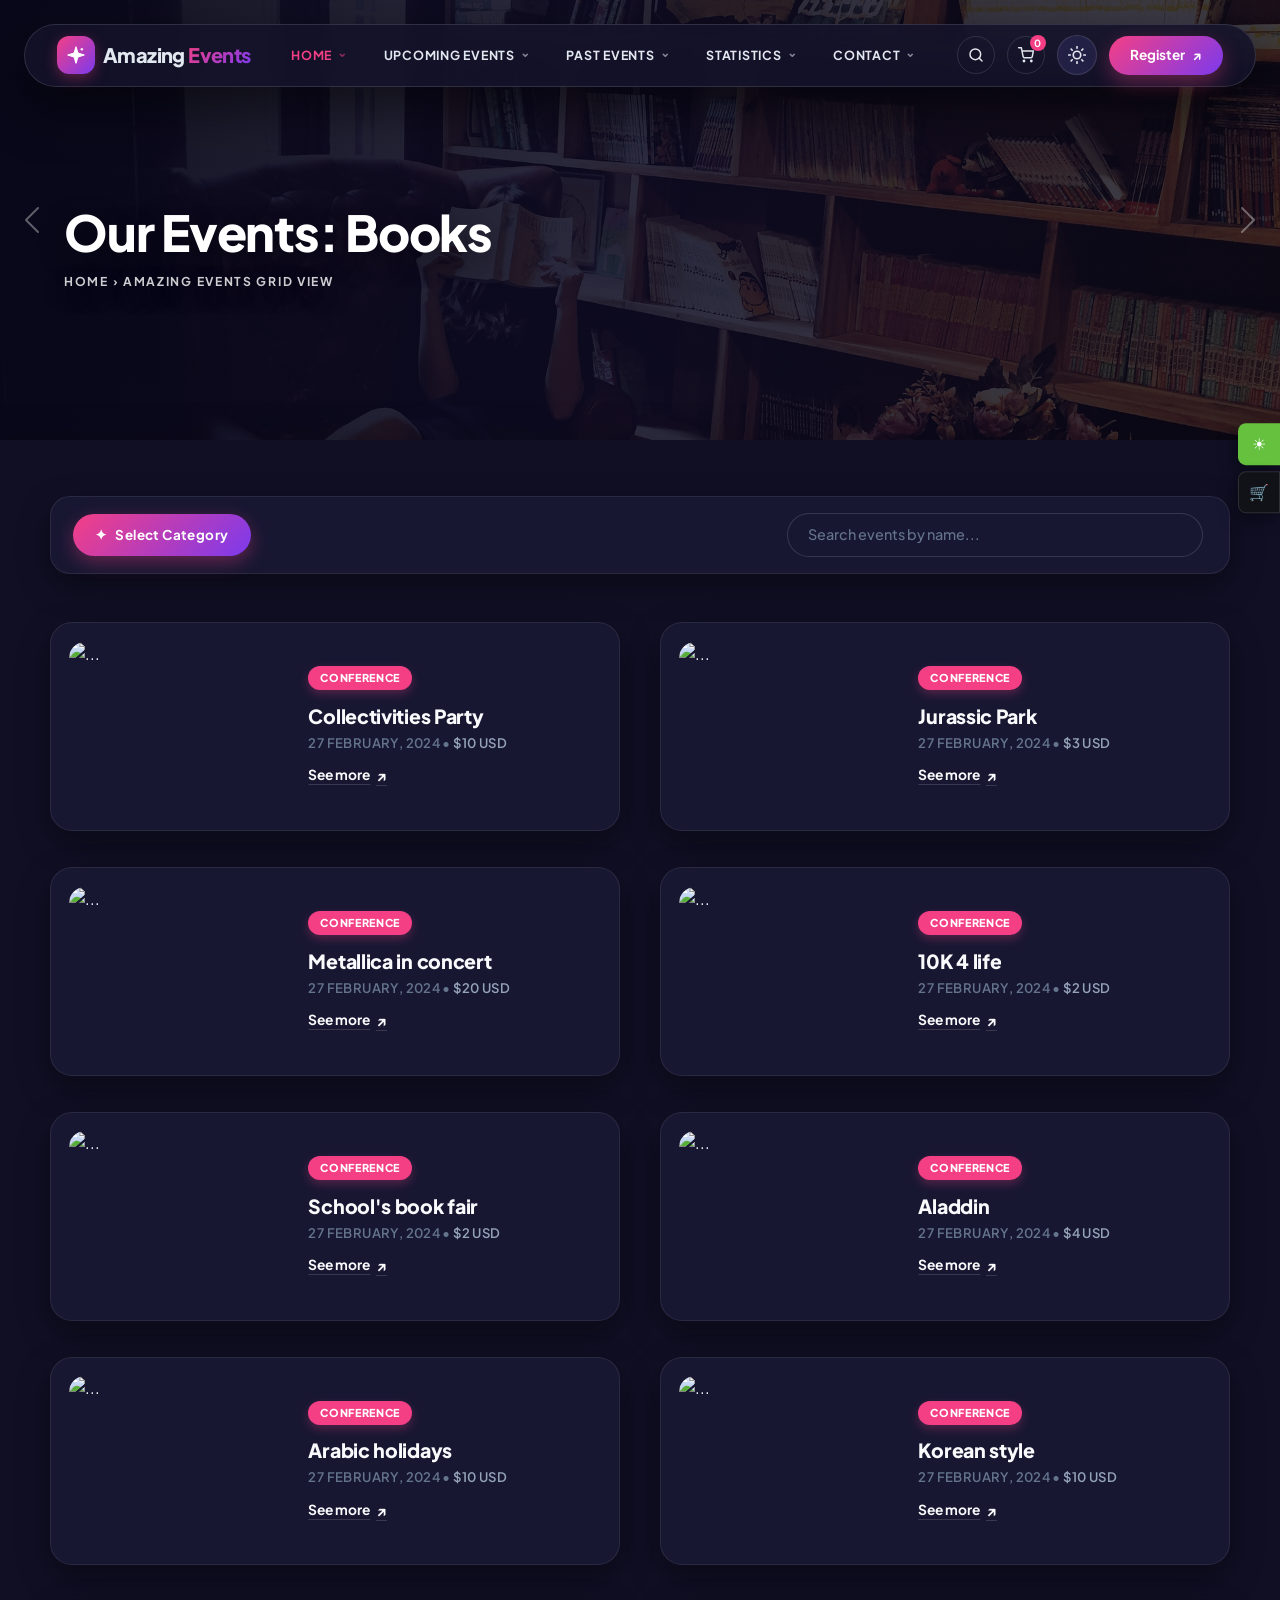
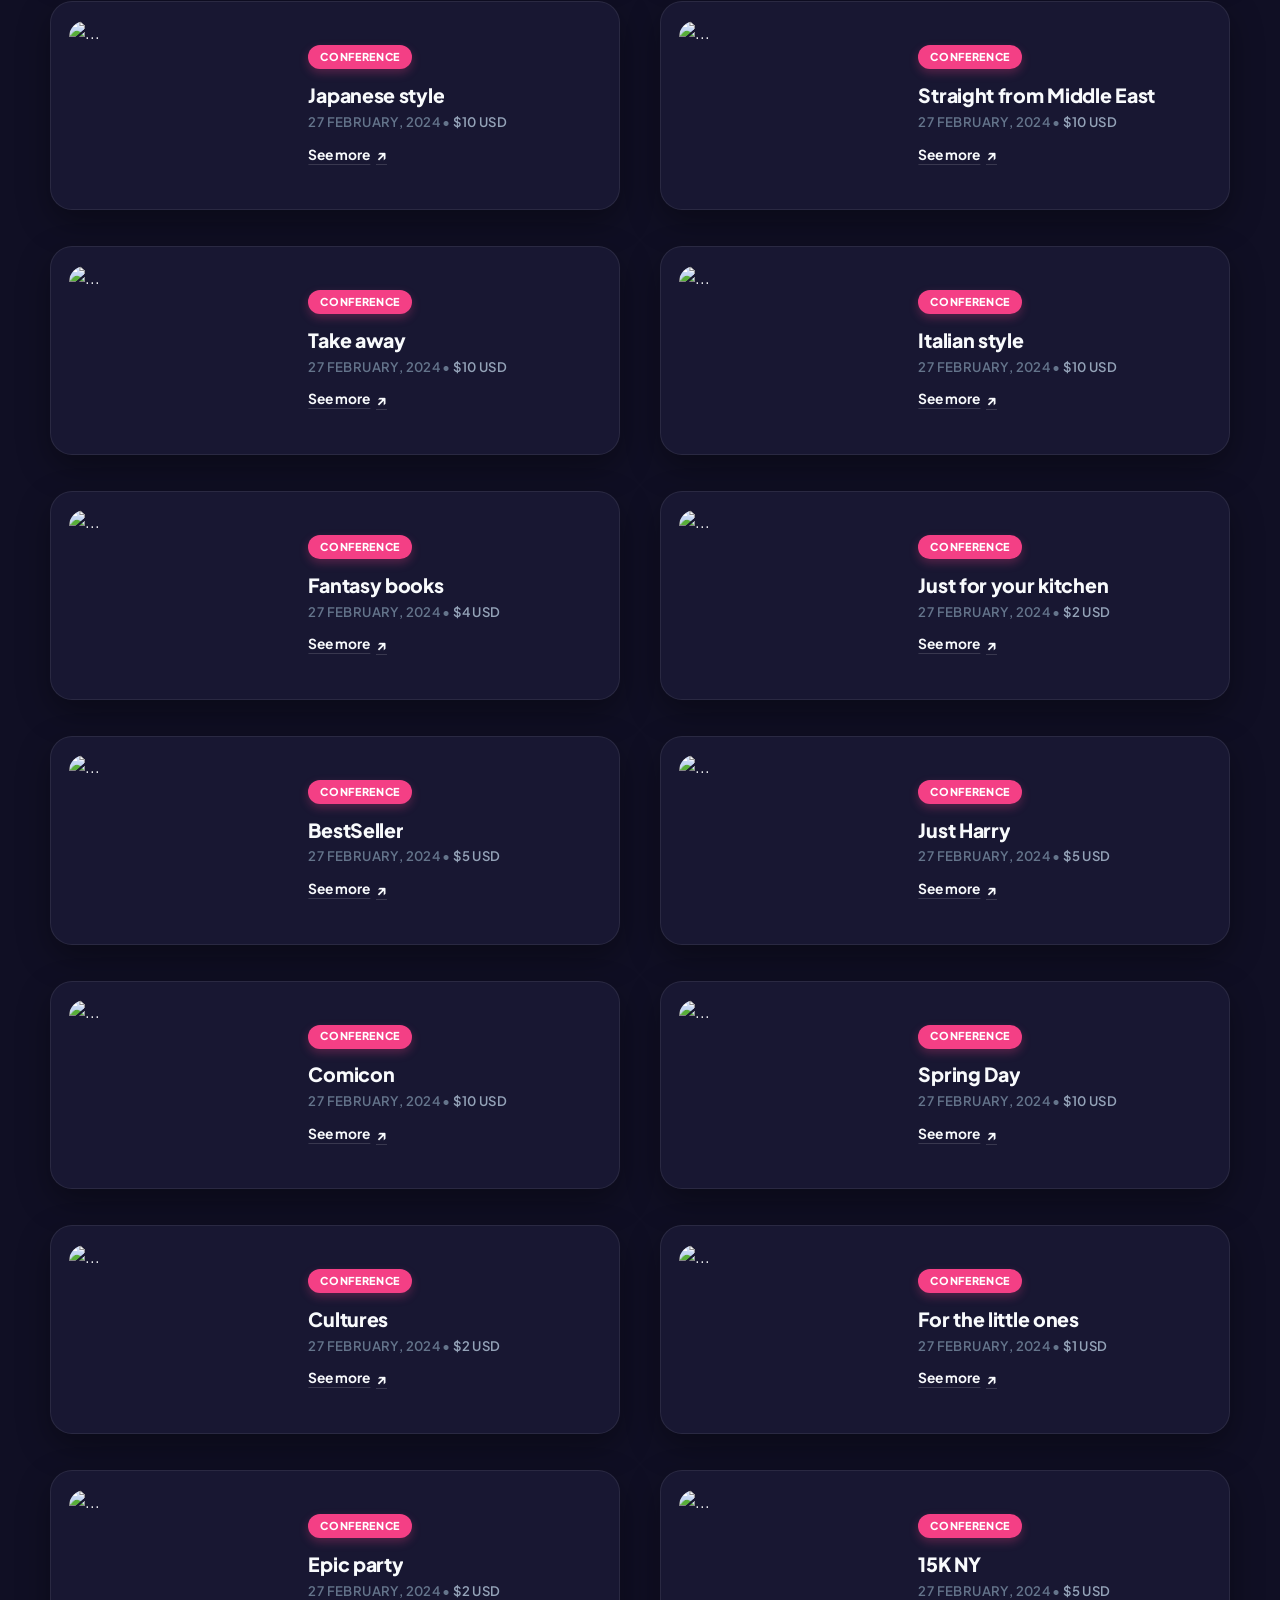
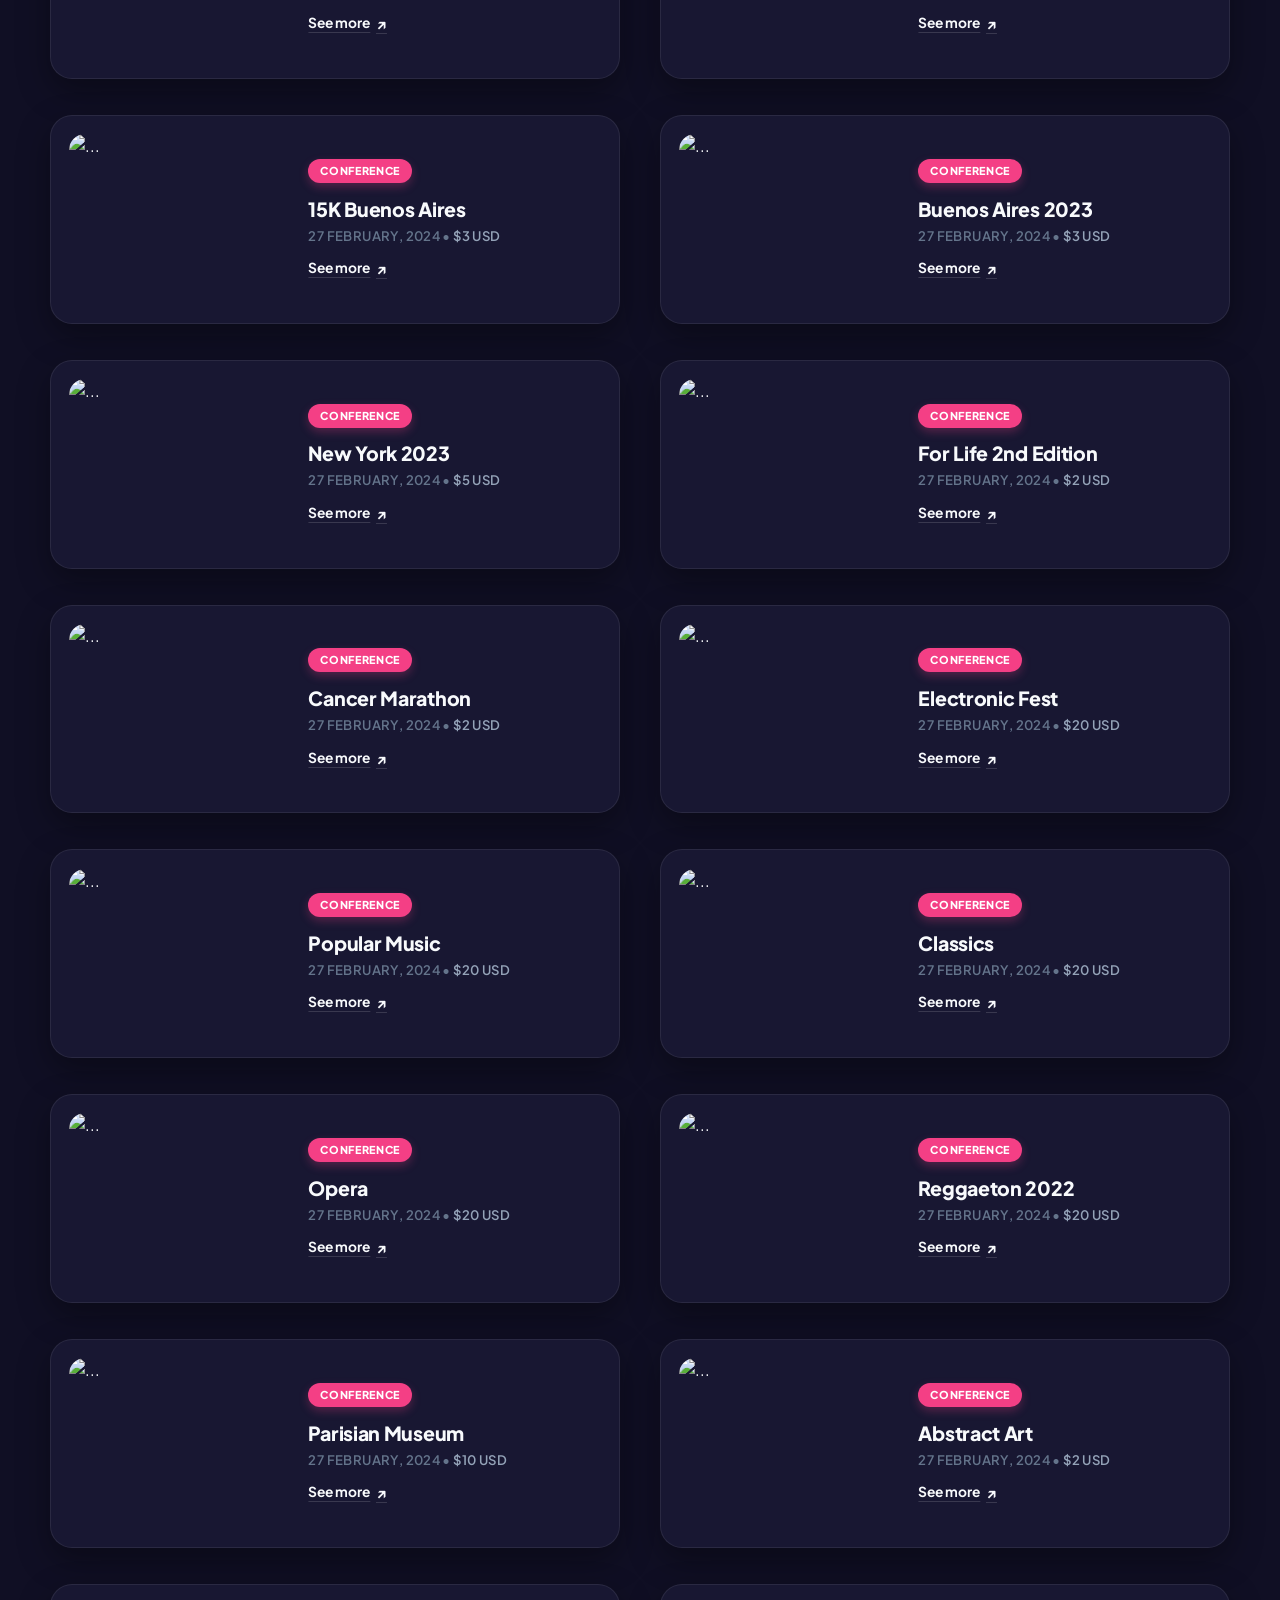
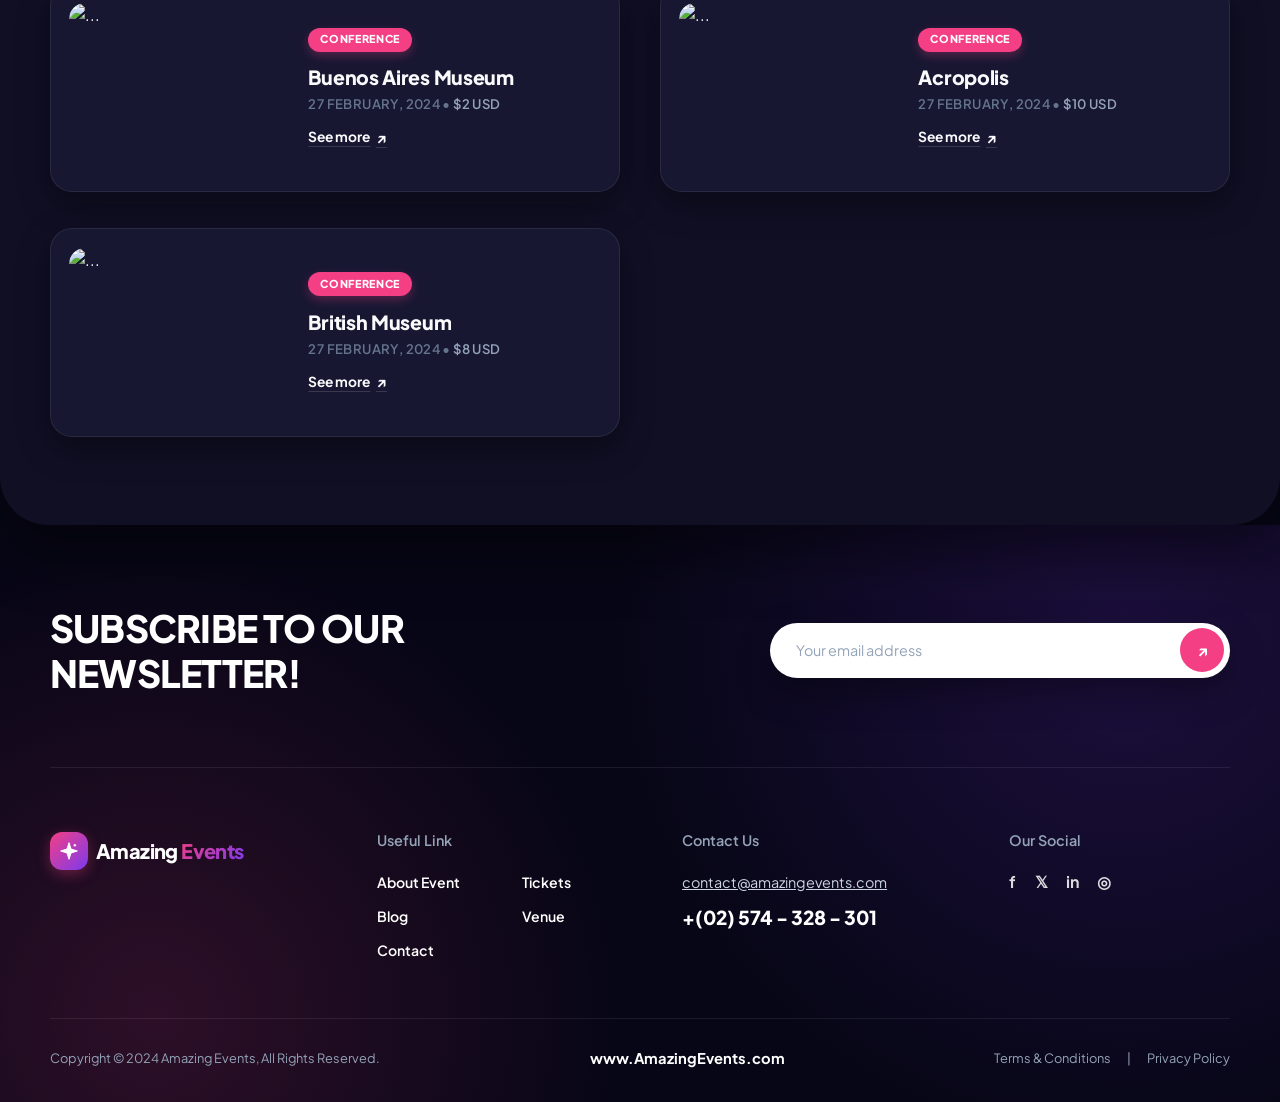
==== commit 308b7430: "arreglo de destellos de la web" ====
--- a/index.html
+++ b/index.html
@@ -6,10 +6,22 @@
     <meta name="viewport" content="width=device-width, initial-scale=1.0" />
     <script>
       (function () {
-        const savedTheme = localStorage.getItem("motivec-theme") || "dark";
+        const savedTheme = localStorage.getItem("theme") || "dark";
         document.documentElement.setAttribute("data-theme", savedTheme);
       })();
     </script>
+    <style>
+      html,
+      body {
+        background-color: #070616;
+        color: #ffffff;
+      }
+      html[data-theme="light"],
+      html[data-theme="light"] body {
+        background-color: #0c0926;
+        color: #111827;
+      }
+    </style>
     <link
       href="https://cdn.jsdelivr.net/npm/bootstrap@5.3.2/dist/css/bootstrap.min.css"
       rel="stylesheet"
@@ -18,17 +30,20 @@
     />
     <link rel="shortcut icon" href="./assets/logo.png" type="image/x-icon" />
     <link rel="stylesheet" href="./style.css" />
-    <title>Amazing Events — Motivec Grid View</title>
+    <title>Amazing Events — Events Grid View</title>
   </head>
   <body>
-    <!-- Floating Pill Navbar (Motivec Design) -->
+    <!-- Floating Pill Navbar -->
     <nav class="navbar navbar-expand-lg motivec-navbar">
       <div class="container-fluid px-2">
-        <a class="motivec-brand" href="./index.html">
-          <span class="motivec-brand-icon">
-            <img src="./assets/logo.png" alt="Logo" />
+        <a class="navbar-brand d-flex align-items-center gap-2" href="./index.html">
+          <span class="brand-icon">
+            <svg width="20" height="20" viewBox="0 0 24 24" fill="none" xmlns="http://www.w3.org/2000/svg" aria-hidden="true">
+              <path d="M12 2L14.4 9.6L22 12L14.4 14.4L12 22L9.6 14.4L2 12L9.6 9.6L12 2Z" fill="#ffffff" stroke="#ffffff" stroke-width="1.2" stroke-linejoin="round"/>
+              <circle cx="19" cy="5" r="1.5" fill="#ffffff" opacity="0.9"/>
+            </svg>
           </span>
-          <span>Motivec</span>
+          <span class="brand-text">Amazing <span class="brand-text-accent">Events</span></span>
         </a>
 
         <button
@@ -270,7 +285,7 @@
       </div>
     </div>
 
-    <!-- Motivec Newsletter & Footer -->
+    <!-- Newsletter & Footer -->
     <footer class="motivec-footer">
       <div class="motivec-footer-container">
         <div class="motivec-newsletter">
@@ -296,11 +311,14 @@
 
         <div class="motivec-footer-grid">
           <div class="motivec-footer-col">
-            <a class="motivec-brand text-white" href="./index.html">
-              <span class="motivec-brand-icon">
-                <img src="./assets/logo.png" alt="Logo" />
+            <a class="navbar-brand d-flex align-items-center gap-2" href="./index.html">
+              <span class="brand-icon">
+                <svg width="20" height="20" viewBox="0 0 24 24" fill="none" xmlns="http://www.w3.org/2000/svg" aria-hidden="true">
+                  <path d="M12 2L14.4 9.6L22 12L14.4 14.4L12 22L9.6 14.4L2 12L9.6 9.6L12 2Z" fill="#ffffff" stroke="#ffffff" stroke-width="1.2" stroke-linejoin="round"/>
+                  <circle cx="19" cy="5" r="1.5" fill="#ffffff" opacity="0.9"/>
+                </svg>
               </span>
-              <span class="text-white">Motivec</span>
+              <span class="brand-text text-white">Amazing <span class="brand-text-accent">Events</span></span>
             </a>
           </div>
 
@@ -318,9 +336,9 @@
           <div class="motivec-footer-col">
             <h6>Contact Us</h6>
             <a
-              href="mailto:noreply@pbminfotech.com"
+              href="mailto:contact@amazingevents.com"
               class="motivec-contact-mail"
-              >noreply@pbminfotech.com</a
+              >contact@amazingevents.com</a
             >
             <p class="motivec-contact-phone">+(02) 574 - 328 - 301</p>
           </div>
@@ -337,8 +355,8 @@
         </div>
 
         <div class="motivec-footer-bottom">
-          <span>Copyright © 2024 Motivec Demo3, All Rights Reserved.</span>
-          <strong>www.AmazingEventsMotivec.com</strong>
+          <span>Copyright © 2024 Amazing Events, All Rights Reserved.</span>
+          <strong>www.AmazingEvents.com</strong>
           <div class="motivec-footer-legal">
             <a href="#">Terms &amp; Conditions</a>
             <span>|</span>
@@ -392,7 +410,7 @@
           const current = root.getAttribute("data-theme") || "dark";
           const next = current === "dark" ? "light" : "dark";
           root.setAttribute("data-theme", next);
-          localStorage.setItem("motivec-theme", next);
+          localStorage.setItem("theme", next);
         });
       })();
     </script>
--- a/style.css
+++ b/style.css
@@ -7,6 +7,8 @@
 :root,
 [data-theme="dark"] {
   --font-family: 'Plus Jakarta Sans', -apple-system, BlinkMacSystemFont, 'Segoe UI', Roboto, sans-serif;
+  --bs-body-bg: #070616;
+  --bs-body-color: #f8fafc;
 
   /* Brand & Accents (from Motivec reference) */
   --accent-pink: #f43f85;
@@ -54,6 +56,8 @@
 }
 
 [data-theme="light"] {
+  --bs-body-bg: #0c0926;
+  --bs-body-color: #111827;
   /* Light Theme Surfaces (Matching Reference Image High-Contrast Sheet) */
   --bg-outer: #0c0926;
   --bg-hero-overlay: linear-gradient(90deg, rgba(10, 8, 32, 0.88) 0%, rgba(16, 12, 48, 0.65) 55%, rgba(10, 8, 32, 0.45) 100%);
@@ -97,6 +101,12 @@
    ========================================================================== */
 * {
   box-sizing: border-box;
+}
+
+html,
+body {
+  background-color: var(--bg-outer, #070616);
+  color: var(--text-primary, #ffffff);
 }
 
 html {
@@ -134,6 +144,48 @@
   transition: all 0.35s ease;
 }
 
+.navbar-brand {
+  margin-right: 0;
+  padding: 0;
+  text-decoration: none;
+}
+
+.brand-icon {
+  width: 38px;
+  height: 38px;
+  border-radius: 12px;
+  background: var(--accent-gradient);
+  display: inline-flex;
+  align-items: center;
+  justify-content: center;
+  color: #ffffff;
+  box-shadow: 0 4px 14px var(--accent-glow);
+  flex-shrink: 0;
+  transition: transform 0.25s ease, box-shadow 0.25s ease;
+}
+
+.navbar-brand:hover .brand-icon {
+  transform: rotate(-6deg) scale(1.05);
+  box-shadow: 0 6px 18px var(--accent-glow);
+}
+
+.brand-text {
+  font-weight: 800;
+  font-size: 1.25rem;
+  letter-spacing: -0.03em;
+  color: var(--text-nav);
+  line-height: 1;
+  transition: color 0.3s ease;
+}
+
+.brand-text-accent {
+  background: var(--accent-gradient);
+  -webkit-background-clip: text;
+  background-clip: text;
+  -webkit-text-fill-color: transparent;
+  color: var(--accent-pink);
+}
+
 .motivec-brand {
   display: inline-flex;
   align-items: center;
@@ -379,7 +431,7 @@
 }
 
 .carousel-item h2::after {
-  content: "MOTIVEC   ›   AMAZING EVENTS GRID VIEW";
+  content: "HOME   ›   AMAZING EVENTS GRID VIEW";
   display: block;
   font-size: 0.76rem;
   font-weight: 700;
